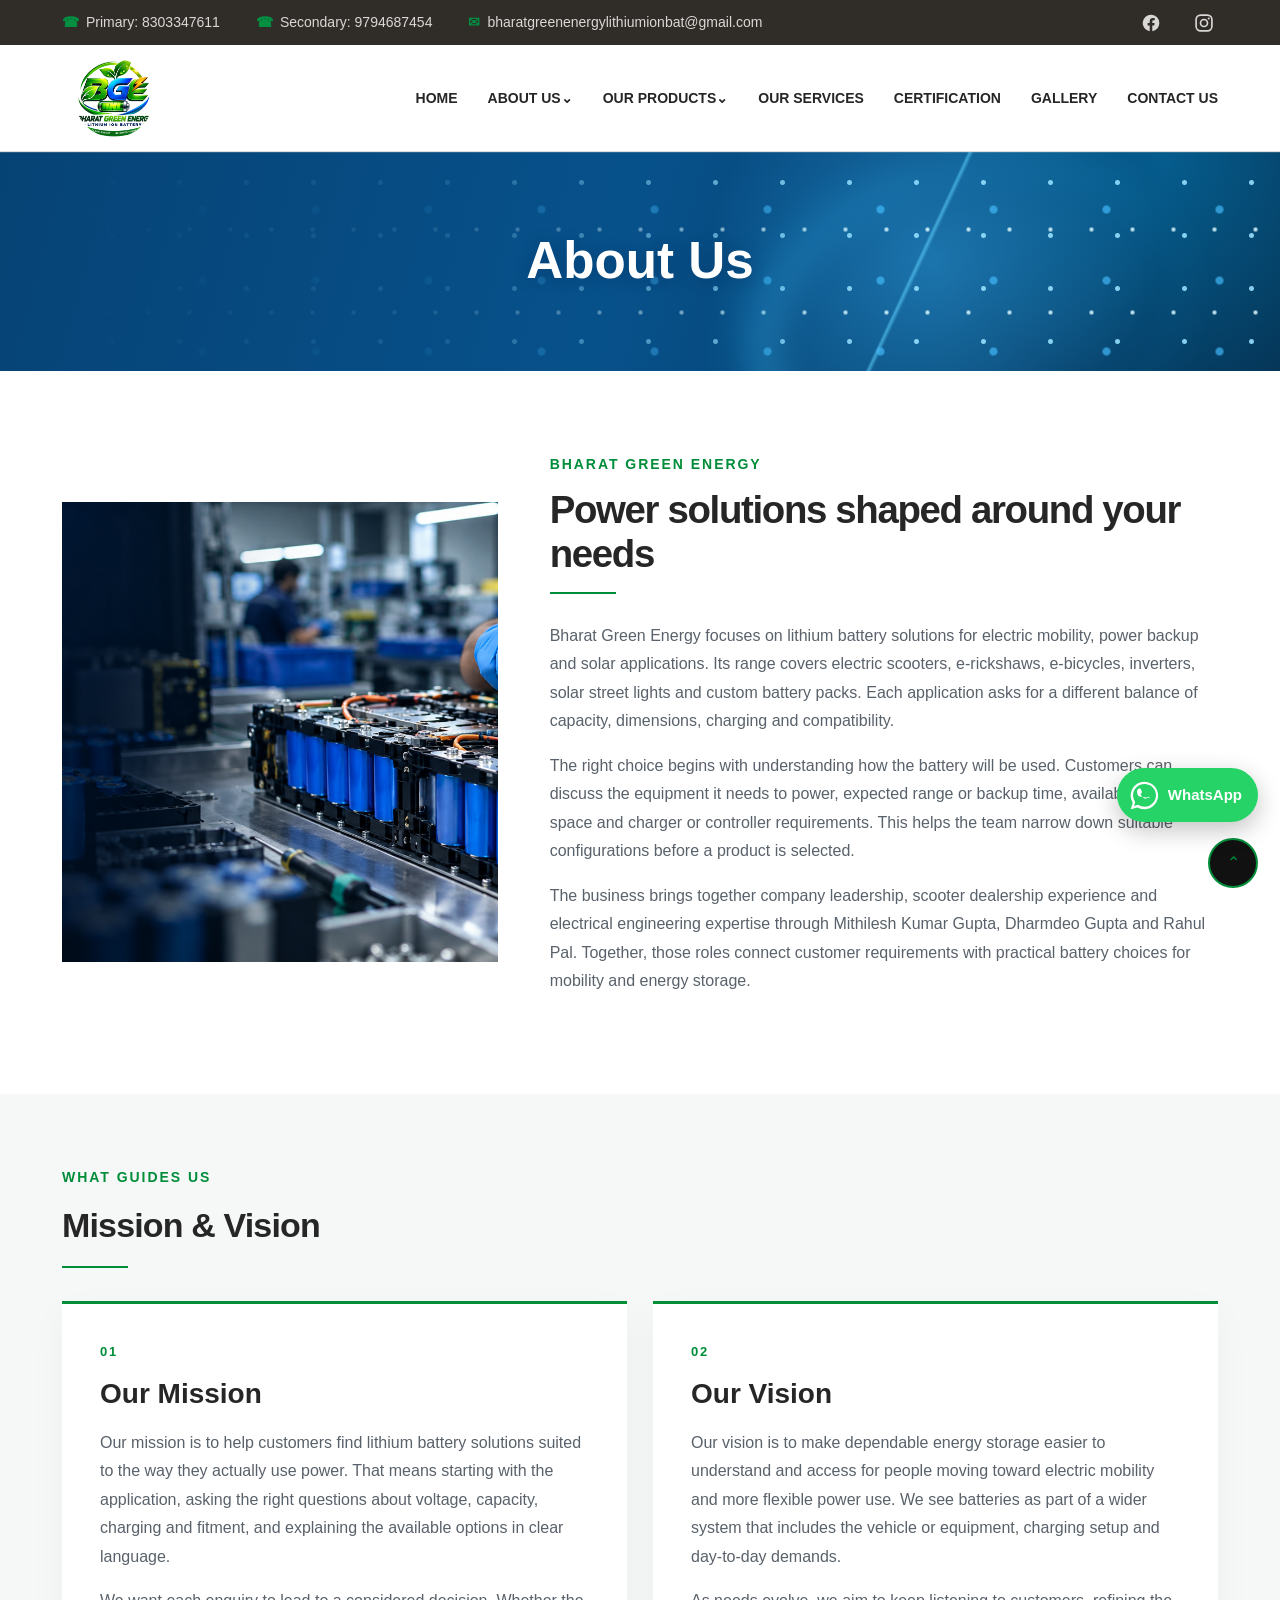
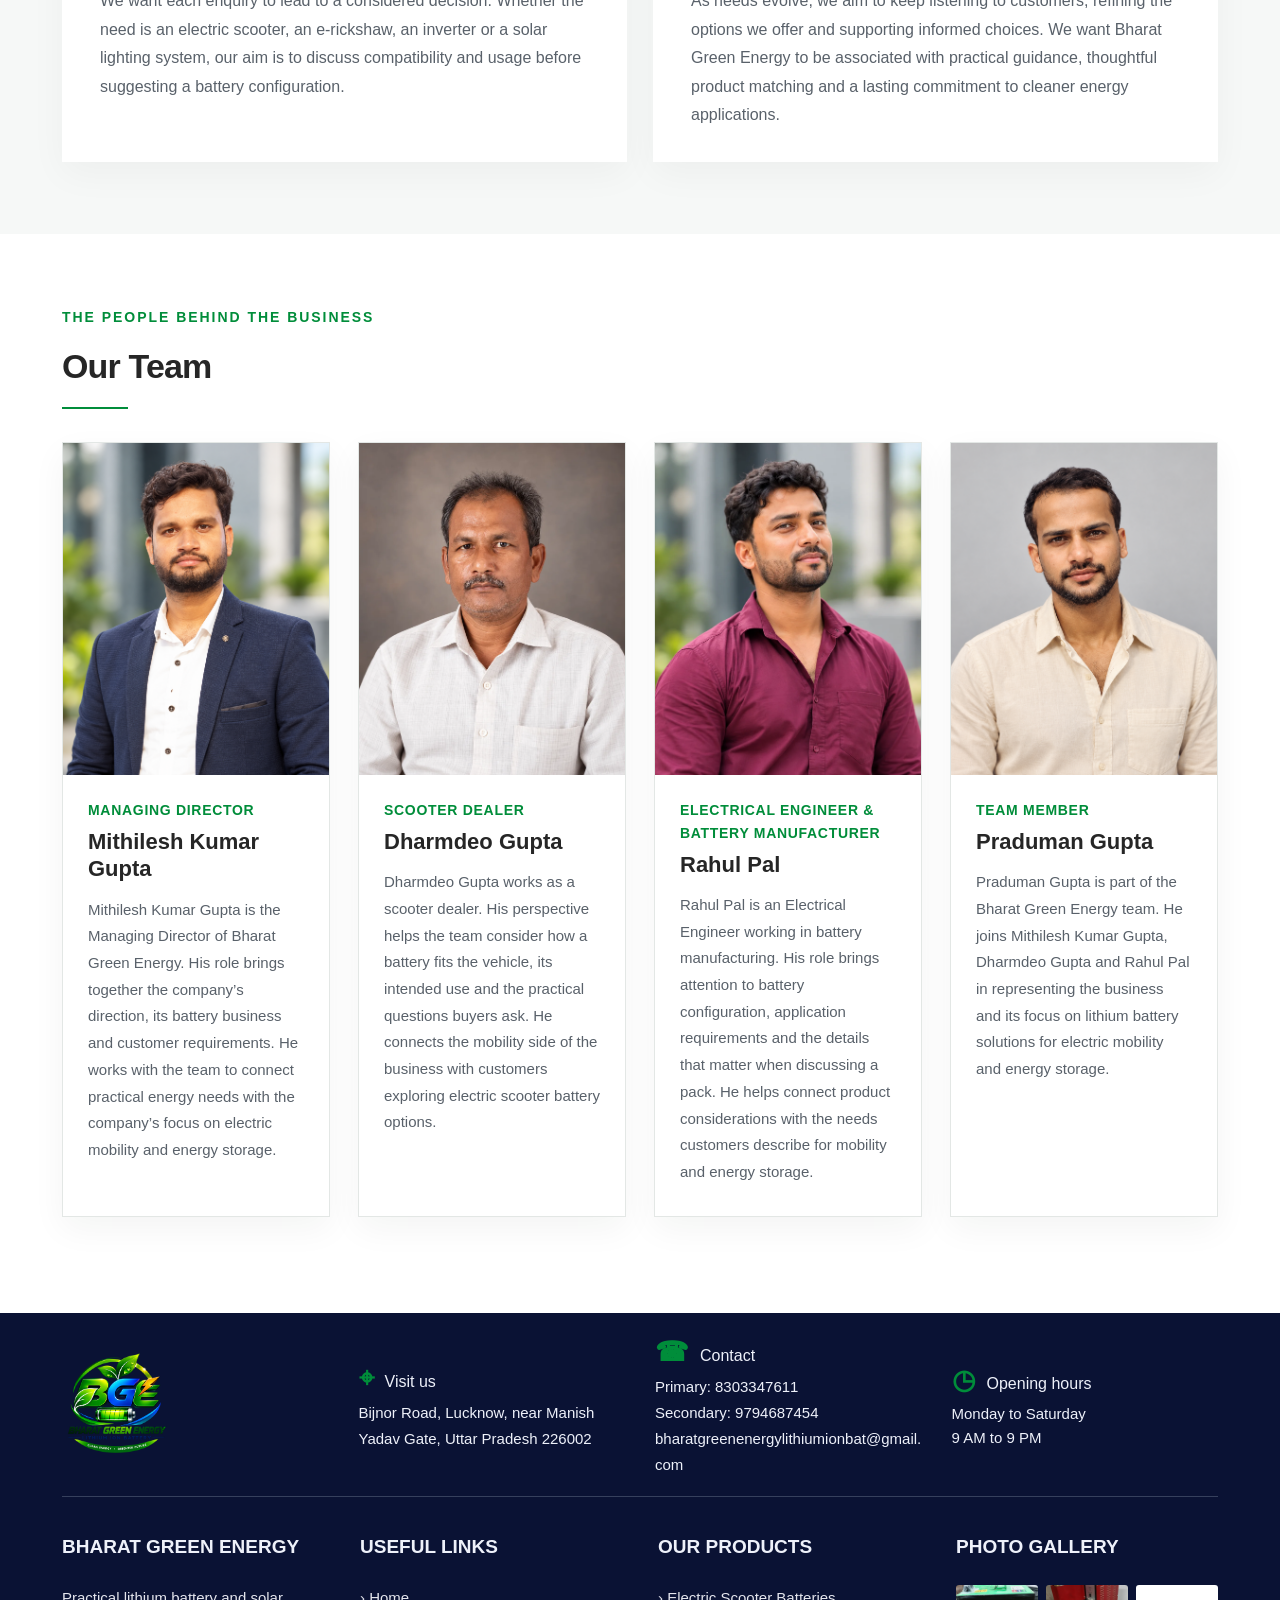
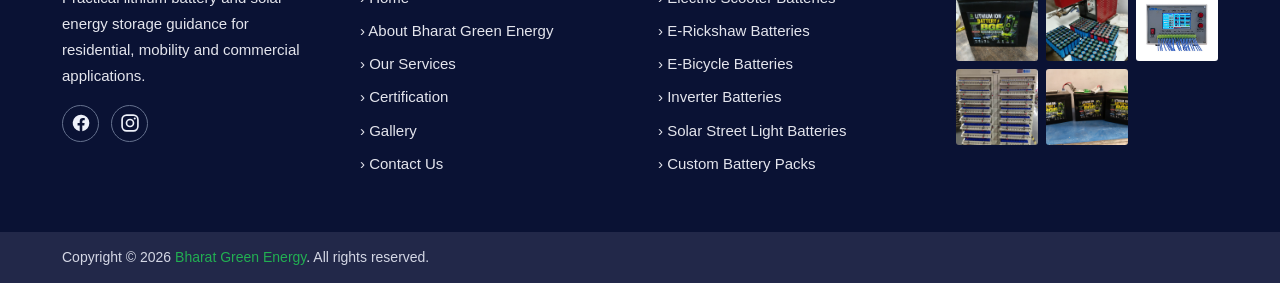
==== about.html @ b78f9e25 "Initial website upload" ====
<!doctype html><html lang="en"><head><meta charset="utf-8"><meta name="viewport" content="width=device-width,initial-scale=1"><meta name="description" content="Bharat Green Energy lithium battery applications and solar energy storage enquiries."><title>About Us | Bharat Green Energy</title><link rel="stylesheet" href="style.css"><link rel="icon" href="favicon.ico" sizes="any"><link rel="icon" type="image/png" sizes="64x64" href="assets/favicon.png"><link rel="apple-touch-icon" href="assets/favicon.png"></head><body><header id="top"><div class="topbar"><div class="wrap"><div class="contact-mini"><a href="tel:+918303347611"><b>☎</b>Primary: 8303347611</a><a href="tel:+919794687454"><b>☎</b>Secondary: 9794687454</a><a href="mailto:bharatgreenenergylithiumionbat@gmail.com"><b>✉</b>bharatgreenenergylithiumionbat@gmail.com</a></div><div class="social"><a href="https://www.facebook.com/share/18KfhfePfn/" target="_blank" rel="noopener noreferrer" aria-label="Bharat Green Energy on Facebook"><svg viewBox="0 0 24 24" aria-hidden="true"><path fill="currentColor" d="M22 12a10 10 0 1 0-11.56 9.88v-6.99H7.9V12h2.54V9.8c0-2.5 1.5-3.89 3.77-3.89 1.1 0 2.25.2 2.25.2v2.47h-1.27c-1.25 0-1.64.77-1.64 1.57V12h2.79l-.45 2.89h-2.34v6.99A10 10 0 0 0 22 12Z"/></svg></a><a href="https://www.instagram.com/bharatgreenenergybatterys?stkn=cHMzb2tzNDg3MjN2" target="_blank" rel="noopener noreferrer" aria-label="Bharat Green Energy on Instagram"><svg viewBox="0 0 24 24" aria-hidden="true"><rect x="2.5" y="2.5" width="19" height="19" rx="5.5" fill="none" stroke="currentColor" stroke-width="2"/><circle cx="12" cy="12" r="4.2" fill="none" stroke="currentColor" stroke-width="2"/><circle cx="17.7" cy="6.5" r="1.25" fill="currentColor"/></svg></a></div></div></div><div class="masthead"><div class="wrap"><a class="brand" href="index.html" aria-label="Bharat Green Energy home"><img class="brand-logo" src="assets/bharat-green-energy-logo-transparent.png" alt="Bharat Green Energy logo"></a><button class="menu-toggle" type="button" aria-label="Open menu" aria-controls="mobile-drawer" aria-expanded="false"><span aria-hidden="true">☰</span></button><nav class="nav" aria-label="Main navigation"><a href="index.html">HOME</a><div class="dropdown"><a href="about.html">ABOUT US⌄</a><div class="dropdown-menu"><a href="about.html">About Bharat Green Energy</a><a href="about.html#mission">Mission & Vision</a><a href="about.html#team">Our Team</a></div></div><div class="dropdown"><a href="index.html#products">OUR PRODUCTS⌄</a><div class="dropdown-menu"><a href="product.html?item=electric-scooter">Electric Scooter Batteries</a><a href="product.html?item=e-rickshaw">E-Rickshaw Batteries</a><a href="product.html?item=e-bicycle">E-Bicycle Batteries</a><a href="product.html?item=inverter">Inverter Batteries</a><a href="product.html?item=solar-street-light">Solar Street Light Batteries</a><a href="product.html?item=custom">Custom Battery Packs</a></div></div><a href="services.html">OUR SERVICES</a><a href="certification.html">CERTIFICATION</a><a href="gallery.html">GALLERY</a><a href="contact.html">CONTACT US</a></nav></div></div><div class="menu-backdrop" aria-hidden="true"></div><aside class="mobile-drawer" id="mobile-drawer" aria-label="Mobile navigation" aria-hidden="true"><div class="drawer-head"><a href="index.html" aria-label="Bharat Green Energy home"><img src="assets/bharat-green-energy-logo-transparent.png" alt="Bharat Green Energy logo"></a><button class="drawer-close" type="button" aria-label="Close menu">×</button></div><nav class="drawer-nav" aria-label="Mobile menu"><a href="index.html">Home</a><div class="drawer-group"><button type="button" class="drawer-expand" aria-expanded="false" aria-controls="drawer-about">About Us<span aria-hidden="true">›</span></button><div class="drawer-submenu" id="drawer-about" hidden><a href="about.html">About Bharat Green Energy</a><a href="about.html#mission">Mission &amp; Vision</a><a href="about.html#team">Our Team</a></div></div><div class="drawer-group"><button type="button" class="drawer-expand" aria-expanded="false" aria-controls="drawer-products">Our Products<span aria-hidden="true">›</span></button><div class="drawer-submenu" id="drawer-products" hidden><a href="index.html#products">View All Products</a><a href="product.html?item=electric-scooter">Electric Scooter Batteries</a><a href="product.html?item=e-rickshaw">E-Rickshaw Batteries</a><a href="product.html?item=e-bicycle">E-Bicycle Batteries</a><a href="product.html?item=inverter">Inverter Batteries</a><a href="product.html?item=solar-street-light">Solar Street Light Batteries</a><a href="product.html?item=custom">Custom Battery Packs</a></div></div><a href="services.html">Our Services</a><a href="certification.html">Certification</a><a href="gallery.html">Gallery</a><a href="contact.html">Contact Us</a></nav></aside></header><section class="page-banner"><div class="wrap"><h1>About Us</h1><p>Home › About Us</p></div></section>
<section class="section about-overview"><div class="wrap about-layout"><div class="about-photo"><img src="assets/battery-workshop.png" alt="Illustrative lithium battery assembly workspace"></div><div class="about-copy"><p class="eyebrow">Bharat Green Energy</p><h2 class="rule">Power solutions shaped around your needs</h2><p>Bharat Green Energy focuses on lithium battery solutions for electric mobility, power backup and solar applications. Its range covers electric scooters, e-rickshaws, e-bicycles, inverters, solar street lights and custom battery packs. Each application asks for a different balance of capacity, dimensions, charging and compatibility.</p><p>The right choice begins with understanding how the battery will be used. Customers can discuss the equipment it needs to power, expected range or backup time, available installation space and charger or controller requirements. This helps the team narrow down suitable configurations before a product is selected.</p><p>The business brings together company leadership, scooter dealership experience and electrical engineering expertise through Mithilesh Kumar Gupta, Dharmdeo Gupta and Rahul Pal. Together, those roles connect customer requirements with practical battery choices for mobility and energy storage.</p></div></div></section>
<section class="section mission-section" id="mission"><div class="wrap"><div class="section-heading"><p class="eyebrow">What guides us</p><h2 class="section-title rule">Mission &amp; Vision</h2></div><div class="mission-grid"><article><span class="section-number">01</span><h3>Our Mission</h3><p>Our mission is to help customers find lithium battery solutions suited to the way they actually use power. That means starting with the application, asking the right questions about voltage, capacity, charging and fitment, and explaining the available options in clear language.</p><p>We want each enquiry to lead to a considered decision. Whether the need is an electric scooter, an e-rickshaw, an inverter or a solar lighting system, our aim is to discuss compatibility and usage before suggesting a battery configuration.</p></article><article><span class="section-number">02</span><h3>Our Vision</h3><p>Our vision is to make dependable energy storage easier to understand and access for people moving toward electric mobility and more flexible power use. We see batteries as part of a wider system that includes the vehicle or equipment, charging setup and day-to-day demands.</p><p>As needs evolve, we aim to keep listening to customers, refining the options we offer and supporting informed choices. We want Bharat Green Energy to be associated with practical guidance, thoughtful product matching and a lasting commitment to cleaner energy applications.</p></article></div></div></section>
<section class="section team-section" id="team"><div class="wrap"><div class="section-heading"><p class="eyebrow">The people behind the business</p><h2 class="section-title rule">Our Team</h2></div><div class="team-grid"><article class="team-card"><div class="team-portrait"><img src="assets/mithilesh-portrait-v2.png" alt="Mithilesh Kumar Gupta, Managing Director" loading="lazy" style="object-position:center 25%"></div><div class="team-card-body"><p class="team-role">Managing Director</p><h3>Mithilesh Kumar Gupta</h3><p>Mithilesh Kumar Gupta is the Managing Director of Bharat Green Energy. His role brings together the company’s direction, its battery business and customer requirements. He works with the team to connect practical energy needs with the company’s focus on electric mobility and energy storage.</p></div></article><article class="team-card"><div class="team-portrait"><img src="assets/dharmdeo-gupta-portrait.webp" alt="Dharmdeo Gupta" loading="lazy"></div><div class="team-card-body"><p class="team-role">Scooter Dealer</p><h3>Dharmdeo Gupta</h3><p>Dharmdeo Gupta works as a scooter dealer. His perspective helps the team consider how a battery fits the vehicle, its intended use and the practical questions buyers ask. He connects the mobility side of the business with customers exploring electric scooter battery options.</p></div></article><article class="team-card"><div class="team-portrait"><img src="assets/rahul-pal-portrait.webp" alt="Rahul Pal" loading="lazy"></div><div class="team-card-body"><p class="team-role">Electrical Engineer &amp; Battery Manufacturer</p><h3>Rahul Pal</h3><p>Rahul Pal is an Electrical Engineer working in battery manufacturing. His role brings attention to battery configuration, application requirements and the details that matter when discussing a pack. He helps connect product considerations with the needs customers describe for mobility and energy storage.</p></div></article><article class="team-card"><div class="team-portrait"><img src="assets/praduman-portrait-v2.png" alt="Praduman Gupta" loading="lazy"></div><div class="team-card-body"><p class="team-role">Team Member</p><h3>Praduman Gupta</h3><p>Praduman Gupta is part of the Bharat Green Energy team. He joins Mithilesh Kumar Gupta, Dharmdeo Gupta and Rahul Pal in representing the business and its focus on lithium battery solutions for electric mobility and energy storage.</p></div></article></div></div></section><footer class="footer"><div class="wrap footer-info"><div><a class="brand" href="index.html"><img class="brand-logo" src="assets/bharat-green-energy-logo-transparent.png" alt="Bharat Green Energy logo"></a></div><div><b>⌖</b>Visit us <span><a href="https://maps.app.goo.gl/enoF5jW4psgScYXw9?g_st=aw" target="_blank" rel="noopener noreferrer" aria-label="Open our address in Google Maps">Bijnor Road, Lucknow, near Manish Yadav Gate, Uttar Pradesh 226002</a></span></div><div><b>☎</b>Contact <span><a href="tel:+918303347611">Primary: 8303347611</a><br><a href="tel:+919794687454">Secondary: 9794687454</a><br><a href="mailto:bharatgreenenergylithiumionbat@gmail.com">bharatgreenenergylithiumionbat@gmail.com</a></span></div><div><b>◷</b>Opening hours <span>Monday to Saturday<br>9 AM to 9 PM</span></div></div><div class="wrap footer-main"><div><h3>BHARAT GREEN ENERGY</h3><p>Practical lithium battery and solar energy storage guidance for residential, mobility and commercial applications.</p><div class="footer-social"><a href="https://www.facebook.com/share/18KfhfePfn/" target="_blank" rel="noopener noreferrer" aria-label="Bharat Green Energy on Facebook"><svg viewBox="0 0 24 24" aria-hidden="true"><path fill="currentColor" d="M22 12a10 10 0 1 0-11.56 9.88v-6.99H7.9V12h2.54V9.8c0-2.5 1.5-3.89 3.77-3.89 1.1 0 2.25.2 2.25.2v2.47h-1.27c-1.25 0-1.64.77-1.64 1.57V12h2.79l-.45 2.89h-2.34v6.99A10 10 0 0 0 22 12Z"/></svg></a><a href="https://www.instagram.com/bharatgreenenergybatterys?stkn=cHMzb2tzNDg3MjN2" target="_blank" rel="noopener noreferrer" aria-label="Bharat Green Energy on Instagram"><svg viewBox="0 0 24 24" aria-hidden="true"><rect x="2.5" y="2.5" width="19" height="19" rx="5.5" fill="none" stroke="currentColor" stroke-width="2"/><circle cx="12" cy="12" r="4.2" fill="none" stroke="currentColor" stroke-width="2"/><circle cx="17.7" cy="6.5" r="1.25" fill="currentColor"/></svg></a></div></div><div><h3>USEFUL LINKS</h3><ul><li><a href="index.html">› Home</a></li><li><a href="about.html">› About Bharat Green Energy</a></li><li><a href="services.html">› Our Services</a></li><li><a href="certification.html">› Certification</a></li><li><a href="gallery.html">› Gallery</a></li><li><a href="contact.html">› Contact Us</a></li></ul></div><div><h3>OUR PRODUCTS</h3><ul><li><a href="product.html?item=electric-scooter">› Electric Scooter Batteries</a></li><li><a href="product.html?item=e-rickshaw">› E-Rickshaw Batteries</a></li><li><a href="product.html?item=e-bicycle">› E-Bicycle Batteries</a></li><li><a href="product.html?item=inverter">› Inverter Batteries</a></li><li><a href="product.html?item=solar-street-light">› Solar Street Light Batteries</a></li><li><a href="product.html?item=custom">› Custom Battery Packs</a></li></ul></div><div><h3>PHOTO GALLERY</h3><div class="thumb-grid"><a href="gallery.html" aria-label="View Bharat Green Energy battery pack in the gallery"><img src="assets/bge-branded-battery-pack.jpg" alt="Bharat Green Energy battery pack" loading="lazy"></a><a href="gallery.html" aria-label="View Battery cell assembly in the gallery"><img src="assets/battery-cell-assembly.jpg" alt="Battery cell assembly" loading="lazy"></a><a href="gallery.html" aria-label="View Automatic cell equalizer in the gallery"><img src="assets/automatic-cell-equalizer.jpg" alt="Automatic cell equalizer" loading="lazy"></a><a href="gallery.html" aria-label="View Battery cell testing cabinet in the gallery"><img src="assets/cell-testing-cabinet.jpg" alt="Battery cell testing cabinet" loading="lazy"></a><a href="gallery.html" aria-label="View Bharat Green Energy battery range in the gallery"><img src="assets/bge-battery-range.jpg" alt="Bharat Green Energy battery range" loading="lazy"></a></div></div></div><div class="copyright"><div class="wrap">Copyright © 2026 <span style="color:#22af52">Bharat Green Energy</span>. All rights reserved.</div></div></footer><a class="whatsapp-float" href="https://wa.me/918303347611?text=Hello%20Bharat%20Green%20Energy%2C%20I%20would%20like%20help%20with%20a%20lithium%20battery%20solution." aria-label="Chat with Bharat Green Energy on WhatsApp" target="_blank" rel="noopener noreferrer"><svg viewBox="0 0 32 32" aria-hidden="true"><path fill="currentColor" d="M16 .8A15.2 15.2 0 0 0 3 23.9L.8 31.2l7.5-2A15.2 15.2 0 1 0 16 .8Zm0 27.6c-2.3 0-4.5-.6-6.5-1.8l-.5-.3-4.5 1.2 1.2-4.4-.3-.5A12.6 12.6 0 1 1 16 28.4Zm6.9-9.5c-.4-.2-2.3-1.1-2.7-1.3-.4-.1-.7-.2-1 .2-.3.4-1.1 1.3-1.4 1.6-.3.3-.5.3-.9.1-.4-.2-1.6-.6-3-1.9-1.1-1-1.9-2.2-2.1-2.6-.2-.4 0-.6.2-.8l.7-.9.4-.7c.1-.3 0-.5 0-.7l-1.2-2.9c-.3-.7-.6-.6-.9-.6h-.8c-.3 0-.7.1-1.1.5s-1.4 1.4-1.4 3.3 1.5 3.8 1.7 4.6 4.7 5.4c1.3.4 2.3.6 3.1.5 1.3-.1 2.3-1 2.6-1.9.3-.9.3-1.7.2-1.9-.1-.2-.3-.3-.7-.5Z"/></svg><span>WhatsApp</span></a><button class="backtop" aria-label="Back to top" onclick="window.scrollTo({top:0,behavior:'smooth'})">⌃</button><script src="script.js"></script></body></html>
---- style.css ----
:root{--green:#008d3a;--navy:#10183e;--ink:#262626;--muted:#646464;--max:1156px}*{box-sizing:border-box}html{scroll-behavior:smooth}body{margin:0;color:var(--ink);font:16px/1.63 Arial,Helvetica,sans-serif;background:#fff}a{color:inherit;text-decoration:none}button,input,textarea,select{font:inherit}.wrap{width:min(var(--max),calc(100% - 42px));margin:auto}.topbar{height:42px;background:#302d29;color:#d9d8d6;font-size:14px}.topbar .wrap{height:100%;display:flex;align-items:center;justify-content:space-between}.topbar .contact-mini{display:flex;gap:36px}.topbar b{color:#038e42;margin-right:7px}.social{display:flex;gap:24px;font-size:13px;font-weight:bold}.masthead{position:sticky;top:0;z-index:30;background:#fff;box-shadow:0 1px 1px #ddd}.masthead .wrap{height:80px;display:flex;align-items:center;justify-content:space-between;gap:25px}.brand{width:145px;display:flex;align-items:center;gap:5px;line-height:1}.brand-symbol{font-weight:900;font-size:48px;letter-spacing:-.17em;color:#078e3c;transform:skew(-12deg)}.brand-text{font-size:11px;font-weight:900;letter-spacing:-.035em;text-transform:uppercase;color:#17382b}.brand-text small{display:block;letter-spacing:.11em;color:#078e3c;font-size:7px;margin-top:5px}.nav{display:flex;align-items:center;gap:30px;font-weight:800;font-size:14px;white-space:nowrap}.nav>a,.dropdown>a{transition:color .2s}.nav>a:hover,.dropdown:hover>a,.nav .active{color:var(--green)}.dropdown{position:relative;height:80px;display:flex;align-items:center}.dropdown-menu{display:none;position:absolute;top:80px;left:0;min-width:235px;padding:8px 0;background:#fff;box-shadow:0 14px 35px #0002;border-top:3px solid var(--green)}.dropdown:hover .dropdown-menu,.dropdown:focus-within .dropdown-menu{display:block}.dropdown-menu a{display:block;padding:8px 16px;font-size:13px;font-weight:600}.dropdown-menu a:hover{background:#f1f7f2;color:var(--green)}.menu-toggle{display:none;background:none;border:0;font-size:26px;cursor:pointer}.hero{height:500px;position:relative;background:#091b33;color:#fff;overflow:hidden}.hero:before{content:"";position:absolute;inset:0;background:linear-gradient(90deg,rgba(9,13,37,.38),transparent 75%)}.hero .wrap{position:relative;height:100%;display:flex;align-items:center}.hero-copy{max-width:650px;padding:20px 0}.hero-kicker{font-size:28px;font-weight:700;letter-spacing:.005em}.hero h1{font-size:clamp(56px,7vw,100px);line-height:.98;letter-spacing:-.05em;margin:18px 0;color:#70c6f3;text-transform:uppercase;font-weight:900}.hero p{font-size:23px;line-height:1.4;max-width:460px;margin:12px 0 25px}.hero-cta,.link-btn{display:inline-block;background:var(--green);color:#fff;padding:10px 20px;font-size:13px;font-weight:700}.hero-cta:hover,.link-btn:hover{background:#006d30}.slide-dots{position:absolute;bottom:18px;left:50%;transform:translateX(-50%);display:flex;gap:9px}.slide-dots button{width:10px;height:10px;border:1px solid white;border-radius:50%;background:transparent;cursor:pointer;padding:0}.slide-dots button.active{background:#fff}.trust-grid{display:grid;grid-template-columns:repeat(3,1fr);gap:30px;padding:70px 0 65px}.trust-card{text-align:center}.trust-image{height:222px;display:grid;place-items:center;overflow:hidden;position:relative;background:#08163b;color:#59c8eb}.trust-image::before{content:"";position:absolute;inset:0;background:radial-gradient(circle at 50% 50%,#2774a0,#060c29 72%)}.trust-image svg{position:relative;width:94px;height:94px;stroke:#83dcf0;fill:none;stroke-width:1.4}.trust-card:nth-child(2) .trust-image{background:#191a2c}.trust-card:nth-child(2) .trust-image::before{background:radial-gradient(circle,#604d1b,#111522 74%)}.trust-card:nth-child(2) .trust-image svg{stroke:#e8c363}.trust-card:nth-child(3) .trust-image::before{background:radial-gradient(circle,#255d87,#071c3d 73%)}.trust-card h2{font-size:20px;margin:20px 0 8px;line-height:1.3}.trust-card p{font-size:15px;color:#666;margin:0 auto;max-width:335px}.section{padding:72px 0}.intro{display:grid;grid-template-columns:1fr 1fr;align-items:center;gap:30px}.intro-photo{min-height:375px;background:linear-gradient(#081a35aa,#07182aaa),url('assets/battery-workshop.png') 70% center/cover;display:grid;place-items:center;color:#b7e4ff}.intro-photo svg{width:145px;height:145px;stroke:#6bc8ec;stroke-width:1;fill:none}.intro h2,.section-title{font-size:34px;line-height:1.5;margin:0 0 30px;font-weight:800;letter-spacing:-.025em}.rule:after{content:"";display:block;width:66px;height:2px;background:var(--green);margin-top:15px}.intro p{color:#666;margin:0 0 18px;font-size:15px;line-height:1.75}.text-link{font-size:14px;font-weight:700}.text-link:hover{color:var(--green)}.product-section{border-top:1px solid #eee}.product-grid{display:grid;grid-template-columns:repeat(3,1fr);gap:28px 30px}.product-card{text-align:center}.product-art{height:230px;border:2px solid #bbb;background:#f8f9fa;display:grid;place-items:center;overflow:hidden;position:relative}.product-art:before{content:"";position:absolute;inset:0;background:radial-gradient(circle at 50% 40%,#fff 24%,#e8e9eb)}.pack{position:relative;width:145px;height:138px;background:linear-gradient(120deg,#262f2b,#070b09 60%,#3d4940);border-radius:10px 10px 5px 5px;box-shadow:18px 19px 21px #0004;transform:rotate(-4deg)}.pack:before{content:"";position:absolute;top:-15px;left:17px;width:25px;height:14px;background:#bf3a32;border-radius:4px}.pack:after{content:"";position:absolute;top:-15px;right:17px;width:25px;height:14px;background:#222;border-radius:4px}.pack-label{position:absolute;top:43px;left:15px;right:15px;background:#121d15;border:1px solid #128c3d;padding:5px;text-align:left;color:#fff;font-size:15px;font-weight:bold}.pack-label small{display:block;color:#5adc85;font-size:8px;letter-spacing:.1em}.product-card:nth-child(2) .pack{width:180px;height:123px}.product-card:nth-child(3) .pack{width:95px;height:170px;border-radius:25px 25px 8px 8px}.product-card:nth-child(4) .pack{width:155px;height:125px}.product-card:nth-child(5) .pack{width:135px;height:110px}.product-card:nth-child(6) .pack{width:170px;height:135px}.product-card h3{font-size:19px;margin:6px 0 0;line-height:1.4}.product-card:hover h3{color:var(--green)}.product-card:hover .pack{transform:rotate(0) scale(1.04)}.advantage{background:#030303;color:#fff;text-align:center;padding:48px 0 70px}.advantage h2{font-size:48px;line-height:1.25;margin:0 0 38px}.advantage h2 span{color:var(--green)}.adv-grid{display:grid;grid-template-columns:repeat(4,1fr);gap:32px 30px}.adv-icon{font-size:55px;line-height:1;color:#008d3a;margin-bottom:24px}.adv-label{background:#008d3a;color:white;line-height:31px;font-size:14px;font-weight:bold}.why{display:grid;grid-template-columns:1fr 1fr;gap:30px;align-items:center}.why-visual{height:330px;display:grid;place-items:center;background:#0d2542;color:#75c6e1;font-size:125px;font-weight:bold}.why p{color:#666;margin-top:0}.checks{list-style:none;padding:0;margin:0}.checks li{color:#666;line-height:1.75}.checks li:before{content:'⊙';color:var(--green);font-weight:900;margin-right:7px}.footer{background:#0a1234;color:#eef1fa}.footer-info{display:grid;grid-template-columns:repeat(4,1fr);gap:30px;padding:17px 0;border-bottom:1px solid #36405d;align-items:center}.footer-info b{color:var(--green);font-size:27px;margin-right:11px}.footer-info span{display:block;font-size:15px}.footer-main{display:grid;grid-template-columns:repeat(4,1fr);gap:36px;padding:35px 0 48px}.footer h3{font-size:19px;margin:0 0 22px}.footer p,.footer a,.footer li{font-size:15px;line-height:1.75;color:#e4e5ed}.footer ul{padding:0;list-style:none;margin:0}.footer li{margin-bottom:7px}.footer a:hover{color:#16b458}.thumb-grid{display:grid;grid-template-columns:repeat(3,1fr);gap:8px}.thumb{height:62px;background:linear-gradient(135deg,#103b6b,#255779 50%,#0d1d38);display:grid;place-items:center;color:#62b6d8;font-size:25px}.copyright{background:#222849;color:#d4d7e5;padding:14px 0;font-size:14px}.whatsapp{position:fixed;right:21px;bottom:65px;background:#26c963;color:white;width:58px;height:58px;display:grid;place-items:center;border-radius:50%;z-index:20;box-shadow:0 3px 12px #0003;font-size:31px}.whatsapp[aria-disabled=true]{cursor:default;opacity:.85}.backtop{position:fixed;right:22px;bottom:12px;border:2px solid var(--green);background:#111;color:var(--green);border-radius:50%;width:50px;height:50px;z-index:20;cursor:pointer}.page-banner{background:#10183e;color:white;padding:68px 0}.page-banner h1{margin:0;font-size:42px}.page-banner p{margin:4px 0}.detail-grid{display:grid;grid-template-columns:1fr 1fr;gap:45px;align-items:center}.detail-grid .product-art{height:370px}.form{display:grid;gap:15px;max-width:650px}.form input,.form select,.form textarea{padding:11px;border:1px solid #ccc;width:100%}.form button{border:0;cursor:pointer;width:max-content}.form-note{font-size:13px;color:#666}.gallery-grid{display:grid;grid-template-columns:repeat(3,1fr);gap:22px}.gallery-grid .product-art{height:230px}.service-grid{display:grid;grid-template-columns:repeat(3,1fr);gap:24px}.service-grid article{border:1px solid #ddd;padding:24px}.service-grid b{color:var(--green);font-size:32px}.service-grid h2{font-size:21px}.mobile-nav{display:none}@media(max-width:1050px){.nav{gap:15px;font-size:12px}.brand{width:110px}.wrap{width:min(var(--max),calc(100% - 32px))}}@media(max-width:760px){.topbar{height:auto;padding:7px 0}.topbar .contact-mini{gap:8px;display:block}.topbar .social{display:none}.masthead .wrap{height:72px}.menu-toggle{display:block}.nav{display:none;position:absolute;top:72px;left:0;right:0;background:#fff;padding:15px 22px;flex-direction:column;align-items:stretch;gap:0;box-shadow:0 10px 20px #0002}.nav.open{display:flex}.nav>a,.dropdown>a{display:block;padding:9px 0}.dropdown{height:auto;display:block}.dropdown-menu{position:static;display:block;box-shadow:none;border:0;padding:0 0 0 15px}.dropdown-menu a{padding:5px}.hero{height:470px}.hero-kicker{font-size:20px}.hero p{font-size:18px}.trust-grid,.product-grid,.adv-grid,.footer-main,.footer-info,.gallery-grid,.service-grid{grid-template-columns:repeat(2,1fr)}.intro,.why,.detail-grid{grid-template-columns:1fr}.advantage h2{font-size:34px}.footer-main{gap:30px}.section{padding:50px 0}}@media(max-width:520px){.hero{height:490px;background-position:57%}.hero:before{background:linear-gradient(90deg,#091325bb,#09132544)}.hero h1{font-size:52px}.trust-grid,.product-grid,.adv-grid,.footer-main,.footer-info,.gallery-grid,.service-grid{grid-template-columns:1fr}.product-art{height:250px}.adv-grid{gap:25px}.footer-info{gap:10px}.footer-main{gap:25px}.section-title,.intro h2{font-size:27px}.why-visual{height:240px}.intro-photo{min-height:270px}}
/* Six product photographs share one generated catalog sheet. */
.product-card .product-art,.gallery-grid .product-art{background-image:url('assets/battery-catalog.png');background-size:300% 200%;background-repeat:no-repeat}.product-card .product-art:before,.gallery-grid .product-art:before{display:none}.product-card .pack,.gallery-grid .pack{display:none}.product-card:nth-child(1) .product-art{background-position:0% 0%}.product-card:nth-child(2) .product-art{background-position:50% 0%}.product-card:nth-child(3) .product-art{background-position:100% 0%}.product-card:nth-child(4) .product-art{background-position:0% 100%}.product-card:nth-child(5) .product-art{background-position:50% 100%}.product-card:nth-child(6) .product-art{background-position:100% 100%}.detail-grid .product-art{background-image:url('assets/battery-catalog.png');background-size:300% 200%;background-repeat:no-repeat;background-position:0 0}.detail-grid .product-art:before,.detail-grid .pack{display:none}.detail-grid .product-art[data-item='e-rickshaw']{background-position:50% 0}.detail-grid .product-art[data-item='e-bicycle']{background-position:100% 0}.detail-grid .product-art[data-item='inverter']{background-position:0 100%}.detail-grid .product-art[data-item='solar-street-light']{background-position:50% 100%}.detail-grid .product-art[data-item='custom']{background-position:100% 100%}
.product-media .view-toggle{margin-top:12px;border:1px solid var(--green);background:white;color:var(--green);padding:10px 18px;font-size:12px;font-weight:bold;cursor:pointer}.three-stage{margin-top:12px;height:370px;background:radial-gradient(circle,#b8d5c4,#11261c);perspective:900px;overflow:hidden;position:relative;place-items:center}.three-stage:not([hidden]){display:grid}.three-float{animation:threeFloat 4s ease-in-out infinite}.three-pack{width:180px;height:230px;position:relative;transform-style:preserve-3d;touch-action:none;cursor:grab}.three-front,.three-back,.three-left,.three-right,.three-top,.three-bottom{position:absolute;background:linear-gradient(125deg,#38433b,#101713 65%,#2c372e);border:1px solid #506055;backface-visibility:hidden}.three-front,.three-back{inset:0;border-radius:9px;display:flex;justify-content:center;flex-direction:column;align-items:center;color:white;font-size:23px;font-weight:bold}.three-front{transform:translateZ(30px)}.three-back{transform:rotateY(180deg) translateZ(30px)}.three-front small,.three-back small{font-size:8px;color:#7cd39b;letter-spacing:.1em;margin-top:12px}.three-left,.three-right{top:0;left:60px;width:60px;height:230px}.three-left{transform:rotateY(-90deg) translateZ(90px)}.three-right{transform:rotateY(90deg) translateZ(90px)}.three-top,.three-bottom{top:85px;left:0;width:180px;height:60px}.three-top{transform:rotateX(90deg) translateZ(115px)}.three-bottom{transform:rotateX(-90deg) translateZ(115px)}@keyframes threeFloat{50%{translate:0 -13px}}@media(prefers-reduced-motion:reduce){.three-float{animation:none}}

/* Brand and four-image homepage carousel */
.masthead .wrap{height:106px}.brand{width:104px;flex:none;display:block;line-height:0}.brand-logo{display:block;width:100%;height:94px;object-fit:contain}.footer .brand{width:108px;background:#fff;border-radius:3px;padding:3px}.footer .brand-logo{height:102px}.dropdown{height:106px}.dropdown-menu{top:106px}.hero-images,.hero-image{position:absolute;inset:0}.hero-image{background-position:center;background-size:cover;opacity:0;transition:opacity 1s ease-in-out}.hero-image.active{opacity:1}.hero:before{z-index:1;background:linear-gradient(90deg,rgba(3,13,25,.72),rgba(3,13,25,.3) 62%,rgba(3,13,25,.08))}.hero .wrap,.slide-dots{z-index:2}.hero h1{font-size:clamp(48px,6vw,78px);line-height:1.04;color:#fff;max-width:760px}.slide-dots button{width:12px;height:12px}.slide-dots button:focus-visible{outline:3px solid #fff;outline-offset:4px}@media(max-width:900px){.masthead .wrap{height:84px}.brand{width:78px}.brand-logo{height:76px}.dropdown{height:auto}.dropdown-menu{top:100%}}@media(max-width:600px){.hero{height:520px}.hero h1{font-size:clamp(43px,12vw,62px)}.hero-kicker{font-size:20px}.hero p{font-size:18px}.hero-image{background-position:62% center}}@media(prefers-reduced-motion:reduce){.hero-image{transition:none}}

/* Labelled product photography and automatic carousel */
.product-heading{display:flex;align-items:flex-start;justify-content:space-between;gap:24px}.product-heading .section-title{margin-bottom:32px}.product-controls{display:flex;gap:8px;padding-top:6px}.product-controls button{width:38px;height:38px;border:1px solid #bfc5bf;background:#fff;color:#17382b;font-size:28px;line-height:1;cursor:pointer}.product-controls button:hover,.product-controls button:focus-visible{background:var(--green);border-color:var(--green);color:#fff}.product-viewport{overflow:hidden}.product-track{display:flex;gap:30px;transition:transform .55s ease;will-change:transform}.product-track .product-card{flex:0 0 calc((100% - 60px)/3);min-width:0}.product-photo{height:240px;border:1px solid #b9b9b9;background:#fff;overflow:hidden}.product-photo img{width:100%;height:100%;display:block;object-fit:contain}.product-track .product-card h3{font-size:19px;margin:8px 0 0}.product-dots{display:flex;justify-content:center;gap:10px;margin-top:25px}.product-dots button{width:11px;height:11px;padding:0;border:1px solid var(--green);border-radius:50%;background:#fff;cursor:pointer}.product-dots button.active{background:var(--green)}.product-dots button:focus-visible{outline:3px solid var(--green);outline-offset:3px}.detail-product-photo{height:360px;background:#fff}.detail-product-photo:before{display:none}.detail-product-photo img{position:relative;width:100%;height:100%;object-fit:contain}@media(max-width:900px){.product-track .product-card{flex-basis:calc((100% - 30px)/2)}}@media(max-width:640px){.product-track .product-card{flex-basis:100%}.product-photo{height:260px}.product-heading .section-title{font-size:30px}.detail-product-photo{height:300px}}@media(prefers-reduced-motion:reduce){.product-track{transition:none}}

/* Mobile side drawer inspired by the supplied navigation reference */
.menu-backdrop,.mobile-drawer{display:none}@media(max-width:760px){.masthead .wrap{height:78px}.masthead .brand{width:78px}.menu-toggle{display:grid;place-items:center;width:42px;height:42px;color:#18251d;font-size:25px}.nav,.nav.open{display:none}.menu-backdrop{display:block;position:fixed;inset:0;background:rgba(0,0,0,.55);opacity:0;visibility:hidden;pointer-events:none;transition:opacity .25s,visibility .25s;z-index:90}.menu-backdrop.open{opacity:1;visibility:visible;pointer-events:auto}.mobile-drawer{display:block;position:fixed;top:0;left:0;bottom:0;width:min(280px,84vw);height:100vh;height:100dvh;background:#fff;z-index:91;overflow-y:auto;box-shadow:12px 0 28px #0002;transform:translateX(-105%);visibility:hidden;transition:transform .28s ease,visibility .28s}.mobile-drawer.open{transform:translateX(0);visibility:visible}.drawer-open{overflow:hidden}.drawer-head{height:66px;display:flex;align-items:center;justify-content:space-between;padding:4px 17px 4px 20px}.drawer-head a{display:block;line-height:0}.drawer-head img{display:block;width:54px;height:54px;object-fit:contain}.drawer-close{width:36px;height:36px;border:0;background:transparent;color:#111;font-size:29px;font-weight:300;line-height:1;cursor:pointer}.drawer-nav{display:flex;flex-direction:column;padding:0 0 24px}.drawer-nav>a,.drawer-expand{display:flex;align-items:center;justify-content:space-between;width:100%;min-height:47px;padding:11px 22px;border:0;background:#fff;color:#111;font-size:14px;font-weight:500;text-align:left;line-height:1.4;cursor:pointer}.drawer-nav>a:hover,.drawer-expand:hover,.drawer-nav>a:focus-visible,.drawer-expand:focus-visible{color:var(--green);background:#f6faf7}.drawer-expand span{font-size:22px;font-weight:300;color:#7f8993;transition:transform .2s}.drawer-expand[aria-expanded=true] span{transform:rotate(90deg)}.drawer-submenu{padding:2px 0 8px;background:#f8fbf9}.drawer-submenu[hidden]{display:none}.drawer-submenu a{display:block;padding:10px 18px 10px 36px;font-size:13px;line-height:1.45;color:#34423b}.drawer-submenu a:hover,.drawer-submenu a:focus-visible{color:var(--green);background:#edf7ef}}@media(prefers-reduced-motion:reduce){.mobile-drawer,.menu-backdrop,.drawer-expand span{transition:none}}

/* Keep the compact header free of placeholder contact information. */
@media(max-width:1024px){.topbar{display:none}}

/* Photographic trust cards */
.trust-image{background:#0a1c30}.trust-image::before,.trust-card:nth-child(2) .trust-image::before,.trust-card:nth-child(3) .trust-image::before{display:none}.trust-image img{display:block;width:100%;height:100%;object-fit:cover}.trust-card h2:after{content:"";display:block;width:64px;height:2px;background:var(--green);margin:16px auto 0}

/* About and team pages */
.about-overview{padding:82px 0}.about-layout{display:grid;grid-template-columns:minmax(280px,.88fr) minmax(0,1.35fr);gap:52px;align-items:center}.about-photo{height:460px;overflow:hidden;background:#e8edf0}.about-photo img{display:block;width:100%;height:100%;object-fit:cover}.eyebrow{color:var(--green);font-size:14px;font-weight:800;letter-spacing:.14em;text-transform:uppercase;margin:0 0 12px}.about-copy h2{font-size:clamp(32px,3vw,44px);line-height:1.16;letter-spacing:-.035em;margin:0 0 28px}.about-copy p:not(.eyebrow),.mission-grid p,.team-card-body p:not(.team-role){color:#59616a;font-size:16px;line-height:1.78}.about-copy p:not(.eyebrow){margin:0 0 16px}.mission-section{background:#f6f8f7}.section-heading{margin-bottom:33px}.section-heading .section-title{margin:0}.mission-grid{display:grid;grid-template-columns:repeat(2,minmax(0,1fr));gap:26px}.mission-grid article{background:#fff;border-top:3px solid var(--green);padding:34px 38px 32px;box-shadow:0 12px 35px #10201a0a}.section-number{font-size:13px;font-weight:800;color:var(--green);letter-spacing:.14em}.mission-grid h3{font-size:28px;margin:13px 0 18px;line-height:1.2}.mission-grid p{margin:0 0 16px}.mission-grid p:last-child{margin-bottom:0}.team-section{padding-bottom:96px}.team-grid{display:grid;grid-template-columns:repeat(3,minmax(0,1fr));gap:28px;align-items:stretch}.team-card{border:1px solid #e3e7e5;background:#fff;box-shadow:0 12px 32px #10201a0c}.team-portrait{height:315px;background:#edf1ef;overflow:hidden}.team-portrait img{display:block;width:100%;height:100%;object-fit:cover;object-position:center 26%}.portrait-placeholder{height:100%;display:flex;flex-direction:column;align-items:center;justify-content:center;gap:17px;background:linear-gradient(145deg,#e8f2eb,#d9e7df);color:#2b5c40}.portrait-placeholder span{display:grid;place-items:center;width:100px;height:100px;border:2px solid #76a488;border-radius:50%;font-size:31px;font-weight:800;letter-spacing:.06em}.portrait-placeholder small{font-size:14px}.team-card-body{padding:24px 25px 30px}.team-role{margin:0 0 6px;color:var(--green);font-size:14px;font-weight:800;letter-spacing:.05em;text-transform:uppercase}.team-card h3{font-size:22px;line-height:1.25;margin:0 0 14px}.team-card-body p:not(.team-role){margin:0;font-size:15px}@media(max-width:900px){.about-layout{grid-template-columns:1fr;gap:34px}.about-photo{height:360px}.team-grid{grid-template-columns:repeat(2,minmax(0,1fr))}}@media(max-width:640px){.about-overview{padding:50px 0}.about-photo{height:280px}.mission-grid,.team-grid{grid-template-columns:1fr}.mission-grid article{padding:28px}.team-portrait{height:330px}}
/* Shared interior-page banner, inspired by the supplied blue energy reference. */
.page-banner{position:relative;isolation:isolate;overflow:hidden;min-height:220px;display:grid;place-items:center;text-align:center;color:#fff;padding:0;background:radial-gradient(circle at 73% 50%,rgba(58,185,255,.42),transparent 24%),radial-gradient(circle at 91% 5%,rgba(5,174,245,.28),transparent 20%),linear-gradient(105deg,#064375 0%,#07518b 48%,#053658 100%)}
.page-banner::before{content:"";position:absolute;inset:0;z-index:-1;opacity:.94;background-image:radial-gradient(circle,rgba(151,225,255,.94) 0 2px,transparent 3px),radial-gradient(circle,rgba(70,190,255,.7) 0 3px,transparent 5px),radial-gradient(circle,rgba(220,249,255,.9) 0 1px,transparent 3px),linear-gradient(115deg,transparent 70%,rgba(97,211,255,.62) 70.2%,transparent 70.5%);background-size:67px 53px,113px 71px,41px 83px,100% 100%;background-position:12px 5px,33px 23px,5px 37px,0 0;mask-image:linear-gradient(90deg,transparent 4%,rgba(0,0,0,.15) 35%,#000 68%)}
.page-banner::after{content:"";position:absolute;width:32%;height:280px;right:8%;top:12%;z-index:-1;transform:rotate(-16deg);filter:blur(17px);opacity:.55;border-left:5px solid #7bdcff;border-radius:50%;box-shadow:-12px 0 34px #2bbdff}
.page-banner .wrap{width:100%;padding:34px 20px}.page-banner h1{margin:0;font-size:clamp(2.4rem,4vw,3.5rem);line-height:1.15;font-weight:650;text-shadow:0 2px 16px rgba(0,24,65,.28)}.page-banner p{display:none}
@media(max-width:600px){.page-banner{min-height:170px}.page-banner::after{right:0;width:48%}}

/* Confirmed contact details and linked social channels. */
.topbar a{color:inherit;text-decoration:none}.topbar a:hover,.topbar a:focus-visible{color:#fff}
.social a,.footer-social a{display:inline-flex;align-items:center;justify-content:center;width:29px;height:29px;color:inherit;border-radius:50%;transition:color .2s,transform .2s}
.social svg,.footer-social svg{width:20px;height:20px}.social a:hover,.footer-social a:hover{color:#36baff;transform:translateY(-2px)}
.footer-info a{color:inherit;text-decoration:none;overflow-wrap:anywhere}.footer-info a:hover,.footer-info a:focus-visible{text-decoration:underline;color:#fff}
.footer-social{display:flex;gap:12px;margin-top:14px}.footer-social a{border:1px solid #65718e;width:37px;height:37px}
.contact-details{display:grid;gap:15px;margin:26px 0}.contact-details p{margin:0;line-height:1.6}.contact-details strong{display:block;color:#223e5d}.contact-details a{color:#087942;overflow-wrap:anywhere}.contact-details a:hover{text-decoration:underline}
@media(max-width:1100px){.topbar .contact-mini{gap:14px}.topbar{font-size:12px}}

.real-gallery{background:#f6f8fa}.real-gallery .eyebrow{margin-bottom:10px}.photo-gallery{display:grid;grid-template-columns:repeat(3,minmax(0,1fr));gap:24px;margin-top:32px}.photo-gallery figure{margin:0;background:white;box-shadow:0 12px 35px rgba(10,35,55,.09);overflow:hidden}.photo-gallery img{display:block;width:100%;height:330px;object-fit:cover;object-position:center}.photo-gallery figcaption{padding:23px 24px 26px}.photo-gallery h3{font-size:20px;line-height:1.25;margin:0 0 9px;color:#193b4b}.photo-gallery p{font-size:15px;line-height:1.65;margin:0;color:#5d6570}@media(max-width:900px){.photo-gallery{grid-template-columns:repeat(2,minmax(0,1fr))}}@media(max-width:640px){.photo-gallery{grid-template-columns:1fr}.photo-gallery img{height:340px}}

.form-field{display:block;font-size:15px;font-weight:600;color:#273b49}.form-field input,.form-field select,.form-field textarea{display:block;margin-top:7px;font:inherit;font-weight:400}.form-note{line-height:1.5}
.whatsapp-float{position:fixed;right:22px;bottom:78px;z-index:30;display:flex;align-items:center;gap:9px;min-height:54px;padding:10px 16px 10px 13px;background:#25d366;color:#fff;border-radius:32px;box-shadow:0 8px 24px rgba(0,0,0,.24);font-size:15px;font-weight:700;text-decoration:none;transition:transform .2s,background .2s}.whatsapp-float svg{width:29px;height:29px}.whatsapp-float:hover{background:#1ba653;transform:translateY(-3px)}.whatsapp-float:focus-visible{outline:3px solid #124c31;outline-offset:3px}@media(max-width:600px){.whatsapp-float{right:16px;bottom:78px;padding:12px;width:56px;height:56px;justify-content:center}.whatsapp-float span{position:absolute;width:1px;height:1px;overflow:hidden;clip-path:inset(50%)}.whatsapp-float svg{width:32px;height:32px}}

.thumb-grid a{display:block;height:76px;overflow:hidden;border-radius:3px}.thumb-grid img{display:block;width:100%;height:100%;object-fit:cover;transition:transform .25s}.thumb-grid a:hover img,.thumb-grid a:focus-visible img{transform:scale(1.08)}.thumb-grid a:focus-visible{outline:2px solid #62b6d8;outline-offset:3px}

.team-contact{margin-top:16px!important}.team-contact a{color:var(--green);font-weight:700}.team-grid{grid-template-columns:repeat(4,minmax(0,1fr))}@media(max-width:1100px){.team-grid{grid-template-columns:repeat(2,minmax(0,1fr))}}@media(max-width:640px){.team-grid{grid-template-columns:1fr}}

.topbar{height:auto;min-height:42px}.topbar .wrap{flex-wrap:wrap;gap:8px;padding-top:8px;padding-bottom:8px}.contact-mini{flex-wrap:wrap;gap:10px 22px}.team-portrait img{object-position:center 30%}@media(max-width:760px){.contact-mini a{display:block;margin:4px 0}}

/* Preserve every portrait’s natural proportions at all screen sizes. */
.team-portrait{height:auto;overflow:visible}.team-portrait img{width:100%;height:auto;object-fit:contain;object-position:center}

/* Circular transparent company logo in header and menu. */
.masthead .brand{width:104px;height:104px;display:flex;align-items:center;justify-content:center;border-radius:50%;background:transparent;overflow:hidden}.masthead .brand-logo{width:100%;height:100%;object-fit:contain;border-radius:50%;background:transparent}.drawer-head img{border-radius:50%;background:transparent}.footer .brand{background:transparent}.footer .brand-logo{object-fit:contain;background:transparent}@media(max-width:900px){.masthead .brand{width:76px;height:76px}}@media(max-width:760px){.masthead .brand{width:70px;height:70px}}

.masthead .brand-logo{padding:12%;}.drawer-head img{object-fit:contain;padding:8%;}
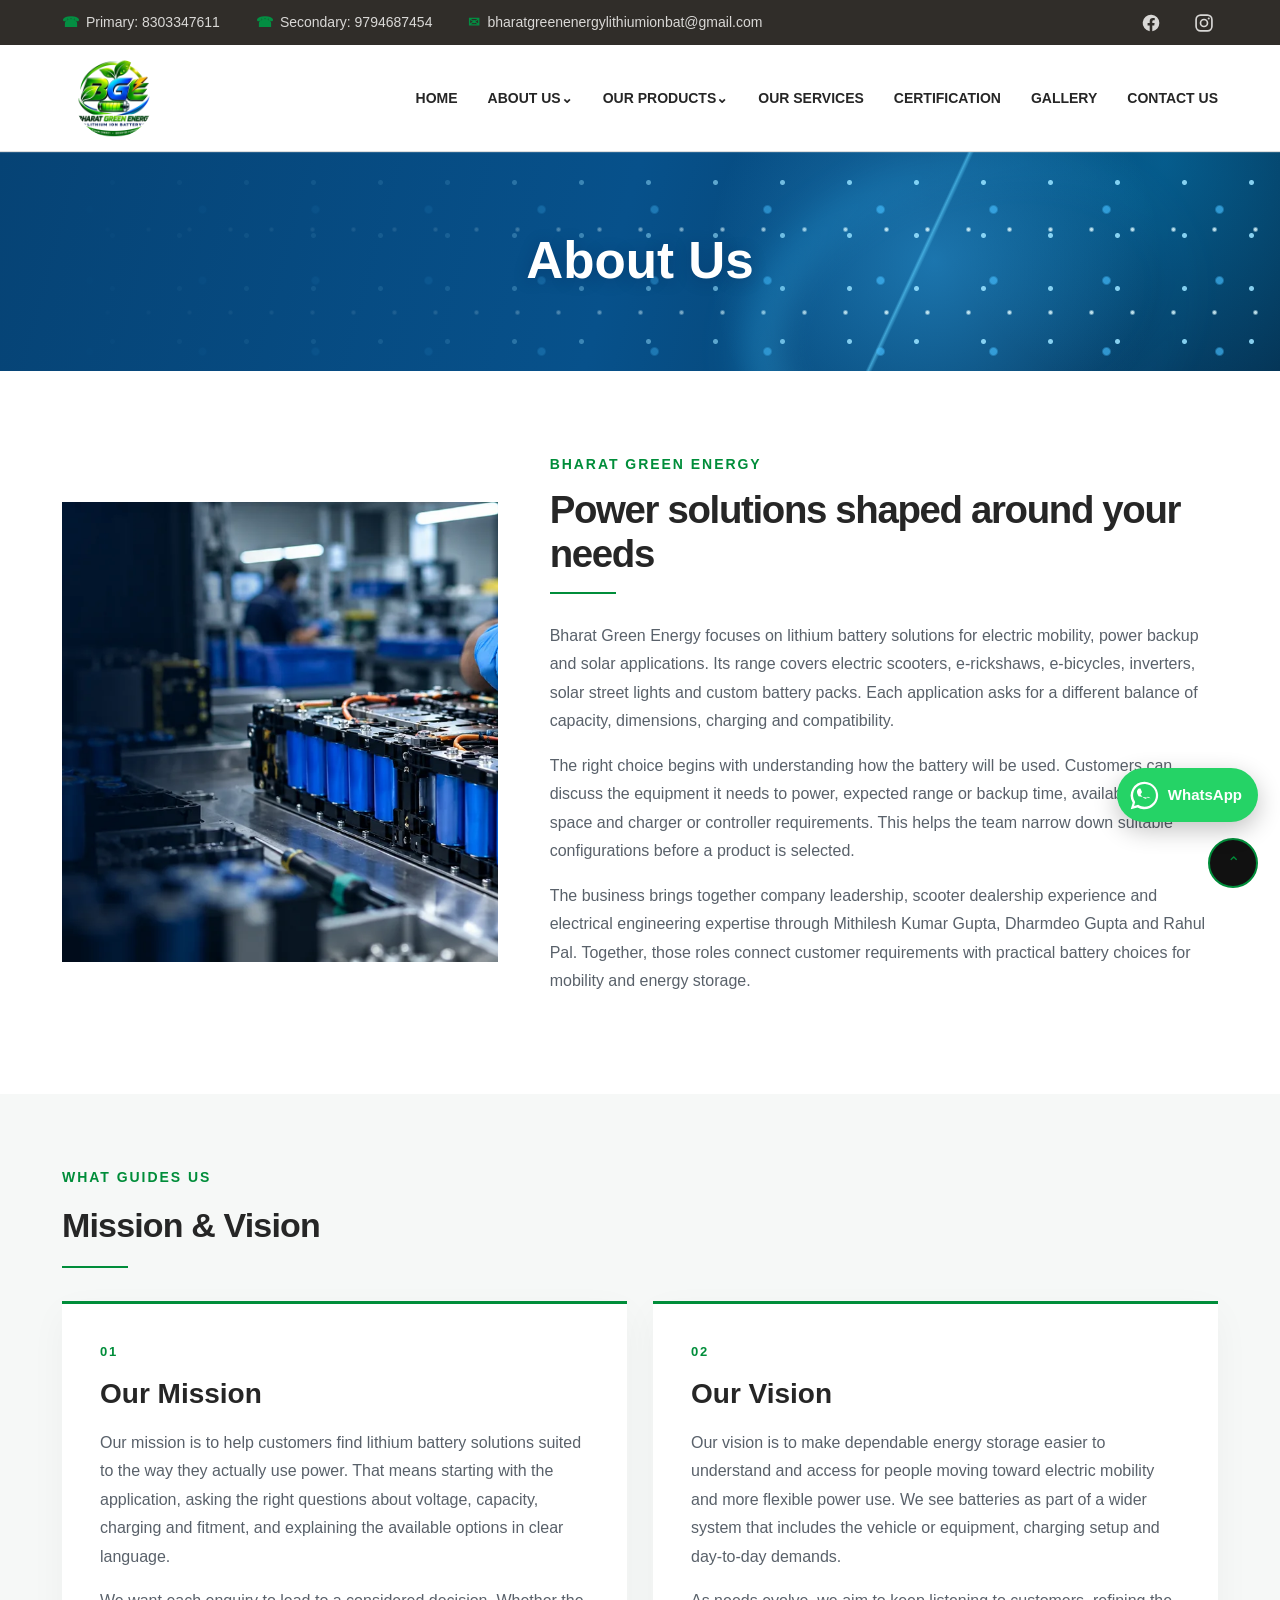
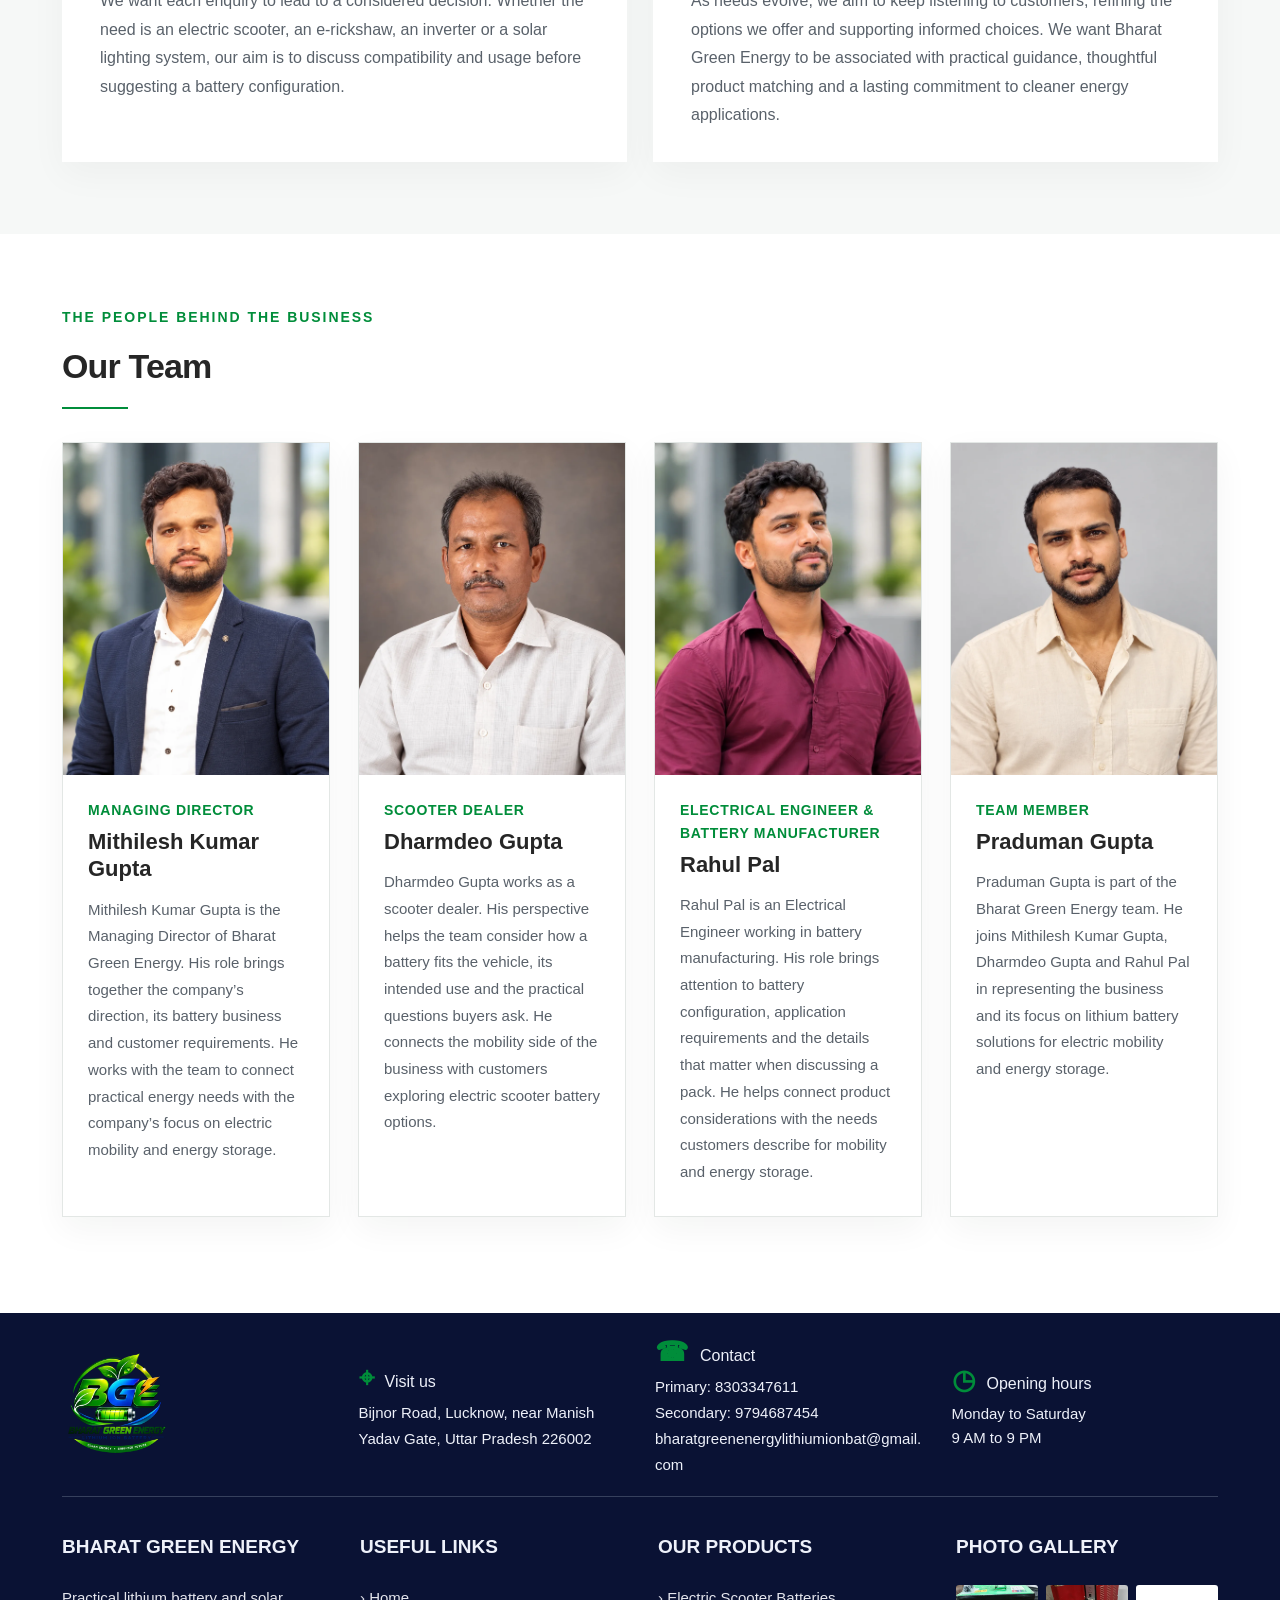
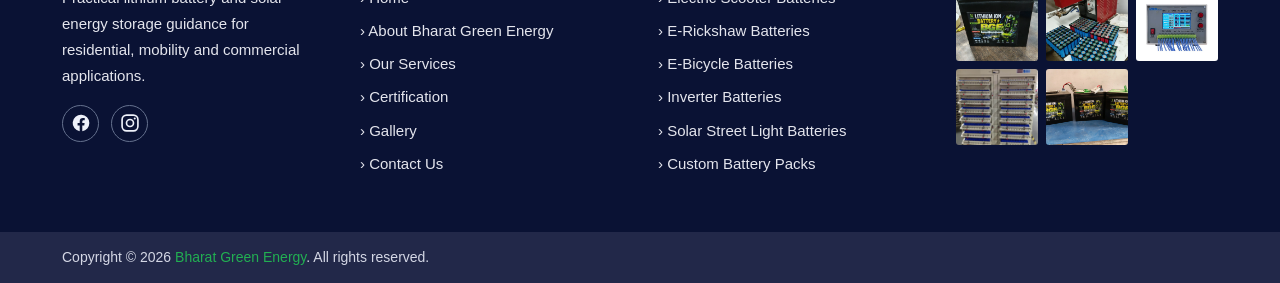
==== commit a8ae9ed3: "Update website from latest project files" ====
--- a/about.html
+++ b/about.html
@@ -1,4 +1,4 @@
-<!doctype html><html lang="en"><head><meta charset="utf-8"><meta name="viewport" content="width=device-width,initial-scale=1"><meta name="description" content="Bharat Green Energy lithium battery applications and solar energy storage enquiries."><title>About Us | Bharat Green Energy</title><link rel="stylesheet" href="style.css"><link rel="icon" href="favicon.ico" sizes="any"><link rel="icon" type="image/png" sizes="64x64" href="assets/favicon.png"><link rel="apple-touch-icon" href="assets/favicon.png"></head><body><header id="top"><div class="topbar"><div class="wrap"><div class="contact-mini"><a href="tel:+918303347611"><b>☎</b>Primary: 8303347611</a><a href="tel:+919794687454"><b>☎</b>Secondary: 9794687454</a><a href="mailto:bharatgreenenergylithiumionbat@gmail.com"><b>✉</b>bharatgreenenergylithiumionbat@gmail.com</a></div><div class="social"><a href="https://www.facebook.com/share/18KfhfePfn/" target="_blank" rel="noopener noreferrer" aria-label="Bharat Green Energy on Facebook"><svg viewBox="0 0 24 24" aria-hidden="true"><path fill="currentColor" d="M22 12a10 10 0 1 0-11.56 9.88v-6.99H7.9V12h2.54V9.8c0-2.5 1.5-3.89 3.77-3.89 1.1 0 2.25.2 2.25.2v2.47h-1.27c-1.25 0-1.64.77-1.64 1.57V12h2.79l-.45 2.89h-2.34v6.99A10 10 0 0 0 22 12Z"/></svg></a><a href="https://www.instagram.com/bharatgreenenergybatterys?stkn=cHMzb2tzNDg3MjN2" target="_blank" rel="noopener noreferrer" aria-label="Bharat Green Energy on Instagram"><svg viewBox="0 0 24 24" aria-hidden="true"><rect x="2.5" y="2.5" width="19" height="19" rx="5.5" fill="none" stroke="currentColor" stroke-width="2"/><circle cx="12" cy="12" r="4.2" fill="none" stroke="currentColor" stroke-width="2"/><circle cx="17.7" cy="6.5" r="1.25" fill="currentColor"/></svg></a></div></div></div><div class="masthead"><div class="wrap"><a class="brand" href="index.html" aria-label="Bharat Green Energy home"><img class="brand-logo" src="assets/bharat-green-energy-logo-transparent.png" alt="Bharat Green Energy logo"></a><button class="menu-toggle" type="button" aria-label="Open menu" aria-controls="mobile-drawer" aria-expanded="false"><span aria-hidden="true">☰</span></button><nav class="nav" aria-label="Main navigation"><a href="index.html">HOME</a><div class="dropdown"><a href="about.html">ABOUT US⌄</a><div class="dropdown-menu"><a href="about.html">About Bharat Green Energy</a><a href="about.html#mission">Mission & Vision</a><a href="about.html#team">Our Team</a></div></div><div class="dropdown"><a href="index.html#products">OUR PRODUCTS⌄</a><div class="dropdown-menu"><a href="product.html?item=electric-scooter">Electric Scooter Batteries</a><a href="product.html?item=e-rickshaw">E-Rickshaw Batteries</a><a href="product.html?item=e-bicycle">E-Bicycle Batteries</a><a href="product.html?item=inverter">Inverter Batteries</a><a href="product.html?item=solar-street-light">Solar Street Light Batteries</a><a href="product.html?item=custom">Custom Battery Packs</a></div></div><a href="services.html">OUR SERVICES</a><a href="certification.html">CERTIFICATION</a><a href="gallery.html">GALLERY</a><a href="contact.html">CONTACT US</a></nav></div></div><div class="menu-backdrop" aria-hidden="true"></div><aside class="mobile-drawer" id="mobile-drawer" aria-label="Mobile navigation" aria-hidden="true"><div class="drawer-head"><a href="index.html" aria-label="Bharat Green Energy home"><img src="assets/bharat-green-energy-logo-transparent.png" alt="Bharat Green Energy logo"></a><button class="drawer-close" type="button" aria-label="Close menu">×</button></div><nav class="drawer-nav" aria-label="Mobile menu"><a href="index.html">Home</a><div class="drawer-group"><button type="button" class="drawer-expand" aria-expanded="false" aria-controls="drawer-about">About Us<span aria-hidden="true">›</span></button><div class="drawer-submenu" id="drawer-about" hidden><a href="about.html">About Bharat Green Energy</a><a href="about.html#mission">Mission &amp; Vision</a><a href="about.html#team">Our Team</a></div></div><div class="drawer-group"><button type="button" class="drawer-expand" aria-expanded="false" aria-controls="drawer-products">Our Products<span aria-hidden="true">›</span></button><div class="drawer-submenu" id="drawer-products" hidden><a href="index.html#products">View All Products</a><a href="product.html?item=electric-scooter">Electric Scooter Batteries</a><a href="product.html?item=e-rickshaw">E-Rickshaw Batteries</a><a href="product.html?item=e-bicycle">E-Bicycle Batteries</a><a href="product.html?item=inverter">Inverter Batteries</a><a href="product.html?item=solar-street-light">Solar Street Light Batteries</a><a href="product.html?item=custom">Custom Battery Packs</a></div></div><a href="services.html">Our Services</a><a href="certification.html">Certification</a><a href="gallery.html">Gallery</a><a href="contact.html">Contact Us</a></nav></aside></header><section class="page-banner"><div class="wrap"><h1>About Us</h1><p>Home › About Us</p></div></section>
-<section class="section about-overview"><div class="wrap about-layout"><div class="about-photo"><img src="assets/battery-workshop.png" alt="Illustrative lithium battery assembly workspace"></div><div class="about-copy"><p class="eyebrow">Bharat Green Energy</p><h2 class="rule">Power solutions shaped around your needs</h2><p>Bharat Green Energy focuses on lithium battery solutions for electric mobility, power backup and solar applications. Its range covers electric scooters, e-rickshaws, e-bicycles, inverters, solar street lights and custom battery packs. Each application asks for a different balance of capacity, dimensions, charging and compatibility.</p><p>The right choice begins with understanding how the battery will be used. Customers can discuss the equipment it needs to power, expected range or backup time, available installation space and charger or controller requirements. This helps the team narrow down suitable configurations before a product is selected.</p><p>The business brings together company leadership, scooter dealership experience and electrical engineering expertise through Mithilesh Kumar Gupta, Dharmdeo Gupta and Rahul Pal. Together, those roles connect customer requirements with practical battery choices for mobility and energy storage.</p></div></div></section>
+<!doctype html><html lang="en"><head><meta charset="utf-8"><meta name="viewport" content="width=device-width,initial-scale=1"><meta name="description" content="Bharat Green Energy lithium battery applications and solar energy storage enquiries."><title>About Us | Bharat Green Energy</title><link rel="stylesheet" href="style.css"><link rel="icon" href="favicon.ico" sizes="any"><link rel="icon" type="image/png" sizes="64x64" href="assets/favicon.png"><link rel="apple-touch-icon" href="assets/favicon.png"></head><body><header id="top"><div class="topbar"><div class="wrap"><div class="contact-mini"><a href="tel:+918303347611"><b>☎</b>Primary: 8303347611</a><a href="tel:+919794687454"><b>☎</b>Secondary: 9794687454</a><a href="mailto:bharatgreenenergylithiumionbat@gmail.com"><b>✉</b>bharatgreenenergylithiumionbat@gmail.com</a></div><div class="social"><a href="https://www.facebook.com/share/18KfhfePfn/" target="_blank" rel="noopener noreferrer" aria-label="Bharat Green Energy on Facebook"><svg viewBox="0 0 24 24" aria-hidden="true"><path fill="currentColor" d="M22 12a10 10 0 1 0-11.56 9.88v-6.99H7.9V12h2.54V9.8c0-2.5 1.5-3.89 3.77-3.89 1.1 0 2.25.2 2.25.2v2.47h-1.27c-1.25 0-1.64.77-1.64 1.57V12h2.79l-.45 2.89h-2.34v6.99A10 10 0 0 0 22 12Z"/></svg></a><a href="https://www.instagram.com/bharatgreenenergybatterys?stkn=cHMzb2tzNDg3MjN2" target="_blank" rel="noopener noreferrer" aria-label="Bharat Green Energy on Instagram"><svg viewBox="0 0 24 24" aria-hidden="true"><rect x="2.5" y="2.5" width="19" height="19" rx="5.5" fill="none" stroke="currentColor" stroke-width="2"/><circle cx="12" cy="12" r="4.2" fill="none" stroke="currentColor" stroke-width="2"/><circle cx="17.7" cy="6.5" r="1.25" fill="currentColor"/></svg></a></div></div></div><div class="masthead"><div class="wrap"><a class="brand" href="index.html" aria-label="Bharat Green Energy home"><img class="brand-logo" src="assets/bharat-green-energy-logo-transparent.webp" alt="Bharat Green Energy logo"></a><button class="menu-toggle" type="button" aria-label="Open menu" aria-controls="mobile-drawer" aria-expanded="false"><span aria-hidden="true">☰</span></button><nav class="nav" aria-label="Main navigation"><a href="index.html">HOME</a><div class="dropdown"><a href="about.html">ABOUT US⌄</a><div class="dropdown-menu"><a href="about.html">About Bharat Green Energy</a><a href="about.html#mission">Mission & Vision</a><a href="about.html#team">Our Team</a></div></div><div class="dropdown"><a href="index.html#products">OUR PRODUCTS⌄</a><div class="dropdown-menu"><a href="product.html?item=electric-scooter">Electric Scooter Batteries</a><a href="product.html?item=e-rickshaw">E-Rickshaw Batteries</a><a href="product.html?item=e-bicycle">E-Bicycle Batteries</a><a href="product.html?item=inverter">Inverter Batteries</a><a href="product.html?item=solar-street-light">Solar Street Light Batteries</a><a href="product.html?item=custom">Custom Battery Packs</a></div></div><a href="services.html">OUR SERVICES</a><a href="certification.html">CERTIFICATION</a><a href="gallery.html">GALLERY</a><a href="contact.html">CONTACT US</a></nav></div></div><div class="menu-backdrop" aria-hidden="true"></div><aside class="mobile-drawer" id="mobile-drawer" aria-label="Mobile navigation" aria-hidden="true"><div class="drawer-head"><a href="index.html" aria-label="Bharat Green Energy home"><img src="assets/bharat-green-energy-logo-transparent.webp" alt="Bharat Green Energy logo"></a><button class="drawer-close" type="button" aria-label="Close menu">×</button></div><nav class="drawer-nav" aria-label="Mobile menu"><a href="index.html">Home</a><div class="drawer-group"><button type="button" class="drawer-expand" aria-expanded="false" aria-controls="drawer-about">About Us<span aria-hidden="true">›</span></button><div class="drawer-submenu" id="drawer-about" hidden><a href="about.html">About Bharat Green Energy</a><a href="about.html#mission">Mission &amp; Vision</a><a href="about.html#team">Our Team</a></div></div><div class="drawer-group"><button type="button" class="drawer-expand" aria-expanded="false" aria-controls="drawer-products">Our Products<span aria-hidden="true">›</span></button><div class="drawer-submenu" id="drawer-products" hidden><a href="index.html#products">View All Products</a><a href="product.html?item=electric-scooter">Electric Scooter Batteries</a><a href="product.html?item=e-rickshaw">E-Rickshaw Batteries</a><a href="product.html?item=e-bicycle">E-Bicycle Batteries</a><a href="product.html?item=inverter">Inverter Batteries</a><a href="product.html?item=solar-street-light">Solar Street Light Batteries</a><a href="product.html?item=custom">Custom Battery Packs</a></div></div><a href="services.html">Our Services</a><a href="certification.html">Certification</a><a href="gallery.html">Gallery</a><a href="contact.html">Contact Us</a></nav></aside></header><section class="page-banner"><div class="wrap"><h1>About Us</h1><p>Home › About Us</p></div></section>
+<section class="section about-overview"><div class="wrap about-layout"><div class="about-photo"><img src="assets/battery-workshop.webp" alt="Illustrative lithium battery assembly workspace"></div><div class="about-copy"><p class="eyebrow">Bharat Green Energy</p><h2 class="rule">Power solutions shaped around your needs</h2><p>Bharat Green Energy focuses on lithium battery solutions for electric mobility, power backup and solar applications. Its range covers electric scooters, e-rickshaws, e-bicycles, inverters, solar street lights and custom battery packs. Each application asks for a different balance of capacity, dimensions, charging and compatibility.</p><p>The right choice begins with understanding how the battery will be used. Customers can discuss the equipment it needs to power, expected range or backup time, available installation space and charger or controller requirements. This helps the team narrow down suitable configurations before a product is selected.</p><p>The business brings together company leadership, scooter dealership experience and electrical engineering expertise through Mithilesh Kumar Gupta, Dharmdeo Gupta and Rahul Pal. Together, those roles connect customer requirements with practical battery choices for mobility and energy storage.</p></div></div></section>
 <section class="section mission-section" id="mission"><div class="wrap"><div class="section-heading"><p class="eyebrow">What guides us</p><h2 class="section-title rule">Mission &amp; Vision</h2></div><div class="mission-grid"><article><span class="section-number">01</span><h3>Our Mission</h3><p>Our mission is to help customers find lithium battery solutions suited to the way they actually use power. That means starting with the application, asking the right questions about voltage, capacity, charging and fitment, and explaining the available options in clear language.</p><p>We want each enquiry to lead to a considered decision. Whether the need is an electric scooter, an e-rickshaw, an inverter or a solar lighting system, our aim is to discuss compatibility and usage before suggesting a battery configuration.</p></article><article><span class="section-number">02</span><h3>Our Vision</h3><p>Our vision is to make dependable energy storage easier to understand and access for people moving toward electric mobility and more flexible power use. We see batteries as part of a wider system that includes the vehicle or equipment, charging setup and day-to-day demands.</p><p>As needs evolve, we aim to keep listening to customers, refining the options we offer and supporting informed choices. We want Bharat Green Energy to be associated with practical guidance, thoughtful product matching and a lasting commitment to cleaner energy applications.</p></article></div></div></section>
-<section class="section team-section" id="team"><div class="wrap"><div class="section-heading"><p class="eyebrow">The people behind the business</p><h2 class="section-title rule">Our Team</h2></div><div class="team-grid"><article class="team-card"><div class="team-portrait"><img src="assets/mithilesh-portrait-v2.png" alt="Mithilesh Kumar Gupta, Managing Director" loading="lazy" style="object-position:center 25%"></div><div class="team-card-body"><p class="team-role">Managing Director</p><h3>Mithilesh Kumar Gupta</h3><p>Mithilesh Kumar Gupta is the Managing Director of Bharat Green Energy. His role brings together the company’s direction, its battery business and customer requirements. He works with the team to connect practical energy needs with the company’s focus on electric mobility and energy storage.</p></div></article><article class="team-card"><div class="team-portrait"><img src="assets/dharmdeo-gupta-portrait.webp" alt="Dharmdeo Gupta" loading="lazy"></div><div class="team-card-body"><p class="team-role">Scooter Dealer</p><h3>Dharmdeo Gupta</h3><p>Dharmdeo Gupta works as a scooter dealer. His perspective helps the team consider how a battery fits the vehicle, its intended use and the practical questions buyers ask. He connects the mobility side of the business with customers exploring electric scooter battery options.</p></div></article><article class="team-card"><div class="team-portrait"><img src="assets/rahul-pal-portrait.webp" alt="Rahul Pal" loading="lazy"></div><div class="team-card-body"><p class="team-role">Electrical Engineer &amp; Battery Manufacturer</p><h3>Rahul Pal</h3><p>Rahul Pal is an Electrical Engineer working in battery manufacturing. His role brings attention to battery configuration, application requirements and the details that matter when discussing a pack. He helps connect product considerations with the needs customers describe for mobility and energy storage.</p></div></article><article class="team-card"><div class="team-portrait"><img src="assets/praduman-portrait-v2.png" alt="Praduman Gupta" loading="lazy"></div><div class="team-card-body"><p class="team-role">Team Member</p><h3>Praduman Gupta</h3><p>Praduman Gupta is part of the Bharat Green Energy team. He joins Mithilesh Kumar Gupta, Dharmdeo Gupta and Rahul Pal in representing the business and its focus on lithium battery solutions for electric mobility and energy storage.</p></div></article></div></div></section><footer class="footer"><div class="wrap footer-info"><div><a class="brand" href="index.html"><img class="brand-logo" src="assets/bharat-green-energy-logo-transparent.png" alt="Bharat Green Energy logo"></a></div><div><b>⌖</b>Visit us <span><a href="https://maps.app.goo.gl/enoF5jW4psgScYXw9?g_st=aw" target="_blank" rel="noopener noreferrer" aria-label="Open our address in Google Maps">Bijnor Road, Lucknow, near Manish Yadav Gate, Uttar Pradesh 226002</a></span></div><div><b>☎</b>Contact <span><a href="tel:+918303347611">Primary: 8303347611</a><br><a href="tel:+919794687454">Secondary: 9794687454</a><br><a href="mailto:bharatgreenenergylithiumionbat@gmail.com">bharatgreenenergylithiumionbat@gmail.com</a></span></div><div><b>◷</b>Opening hours <span>Monday to Saturday<br>9 AM to 9 PM</span></div></div><div class="wrap footer-main"><div><h3>BHARAT GREEN ENERGY</h3><p>Practical lithium battery and solar energy storage guidance for residential, mobility and commercial applications.</p><div class="footer-social"><a href="https://www.facebook.com/share/18KfhfePfn/" target="_blank" rel="noopener noreferrer" aria-label="Bharat Green Energy on Facebook"><svg viewBox="0 0 24 24" aria-hidden="true"><path fill="currentColor" d="M22 12a10 10 0 1 0-11.56 9.88v-6.99H7.9V12h2.54V9.8c0-2.5 1.5-3.89 3.77-3.89 1.1 0 2.25.2 2.25.2v2.47h-1.27c-1.25 0-1.64.77-1.64 1.57V12h2.79l-.45 2.89h-2.34v6.99A10 10 0 0 0 22 12Z"/></svg></a><a href="https://www.instagram.com/bharatgreenenergybatterys?stkn=cHMzb2tzNDg3MjN2" target="_blank" rel="noopener noreferrer" aria-label="Bharat Green Energy on Instagram"><svg viewBox="0 0 24 24" aria-hidden="true"><rect x="2.5" y="2.5" width="19" height="19" rx="5.5" fill="none" stroke="currentColor" stroke-width="2"/><circle cx="12" cy="12" r="4.2" fill="none" stroke="currentColor" stroke-width="2"/><circle cx="17.7" cy="6.5" r="1.25" fill="currentColor"/></svg></a></div></div><div><h3>USEFUL LINKS</h3><ul><li><a href="index.html">› Home</a></li><li><a href="about.html">› About Bharat Green Energy</a></li><li><a href="services.html">› Our Services</a></li><li><a href="certification.html">› Certification</a></li><li><a href="gallery.html">› Gallery</a></li><li><a href="contact.html">› Contact Us</a></li></ul></div><div><h3>OUR PRODUCTS</h3><ul><li><a href="product.html?item=electric-scooter">› Electric Scooter Batteries</a></li><li><a href="product.html?item=e-rickshaw">› E-Rickshaw Batteries</a></li><li><a href="product.html?item=e-bicycle">› E-Bicycle Batteries</a></li><li><a href="product.html?item=inverter">› Inverter Batteries</a></li><li><a href="product.html?item=solar-street-light">› Solar Street Light Batteries</a></li><li><a href="product.html?item=custom">› Custom Battery Packs</a></li></ul></div><div><h3>PHOTO GALLERY</h3><div class="thumb-grid"><a href="gallery.html" aria-label="View Bharat Green Energy battery pack in the gallery"><img src="assets/bge-branded-battery-pack.jpg" alt="Bharat Green Energy battery pack" loading="lazy"></a><a href="gallery.html" aria-label="View Battery cell assembly in the gallery"><img src="assets/battery-cell-assembly.jpg" alt="Battery cell assembly" loading="lazy"></a><a href="gallery.html" aria-label="View Automatic cell equalizer in the gallery"><img src="assets/automatic-cell-equalizer.jpg" alt="Automatic cell equalizer" loading="lazy"></a><a href="gallery.html" aria-label="View Battery cell testing cabinet in the gallery"><img src="assets/cell-testing-cabinet.jpg" alt="Battery cell testing cabinet" loading="lazy"></a><a href="gallery.html" aria-label="View Bharat Green Energy battery range in the gallery"><img src="assets/bge-battery-range.jpg" alt="Bharat Green Energy battery range" loading="lazy"></a></div></div></div><div class="copyright"><div class="wrap">Copyright © 2026 <span style="color:#22af52">Bharat Green Energy</span>. All rights reserved.</div></div></footer><a class="whatsapp-float" href="https://wa.me/918303347611?text=Hello%20Bharat%20Green%20Energy%2C%20I%20would%20like%20help%20with%20a%20lithium%20battery%20solution." aria-label="Chat with Bharat Green Energy on WhatsApp" target="_blank" rel="noopener noreferrer"><svg viewBox="0 0 32 32" aria-hidden="true"><path fill="currentColor" d="M16 .8A15.2 15.2 0 0 0 3 23.9L.8 31.2l7.5-2A15.2 15.2 0 1 0 16 .8Zm0 27.6c-2.3 0-4.5-.6-6.5-1.8l-.5-.3-4.5 1.2 1.2-4.4-.3-.5A12.6 12.6 0 1 1 16 28.4Zm6.9-9.5c-.4-.2-2.3-1.1-2.7-1.3-.4-.1-.7-.2-1 .2-.3.4-1.1 1.3-1.4 1.6-.3.3-.5.3-.9.1-.4-.2-1.6-.6-3-1.9-1.1-1-1.9-2.2-2.1-2.6-.2-.4 0-.6.2-.8l.7-.9.4-.7c.1-.3 0-.5 0-.7l-1.2-2.9c-.3-.7-.6-.6-.9-.6h-.8c-.3 0-.7.1-1.1.5s-1.4 1.4-1.4 3.3 1.5 3.8 1.7 4.6 4.7 5.4c1.3.4 2.3.6 3.1.5 1.3-.1 2.3-1 2.6-1.9.3-.9.3-1.7.2-1.9-.1-.2-.3-.3-.7-.5Z"/></svg><span>WhatsApp</span></a><button class="backtop" aria-label="Back to top" onclick="window.scrollTo({top:0,behavior:'smooth'})">⌃</button><script src="script.js"></script></body></html>+<section class="section team-section" id="team"><div class="wrap"><div class="section-heading"><p class="eyebrow">The people behind the business</p><h2 class="section-title rule">Our Team</h2></div><div class="team-grid"><article class="team-card"><div class="team-portrait"><img src="assets/mithilesh-portrait-v2.webp" alt="Mithilesh Kumar Gupta, Managing Director" loading="lazy" style="object-position:center 25%"></div><div class="team-card-body"><p class="team-role">Managing Director</p><h3>Mithilesh Kumar Gupta</h3><p>Mithilesh Kumar Gupta is the Managing Director of Bharat Green Energy. His role brings together the company’s direction, its battery business and customer requirements. He works with the team to connect practical energy needs with the company’s focus on electric mobility and energy storage.</p></div></article><article class="team-card"><div class="team-portrait"><img src="assets/dharmdeo-gupta-portrait.webp" alt="Dharmdeo Gupta" loading="lazy"></div><div class="team-card-body"><p class="team-role">Scooter Dealer</p><h3>Dharmdeo Gupta</h3><p>Dharmdeo Gupta works as a scooter dealer. His perspective helps the team consider how a battery fits the vehicle, its intended use and the practical questions buyers ask. He connects the mobility side of the business with customers exploring electric scooter battery options.</p></div></article><article class="team-card"><div class="team-portrait"><img src="assets/rahul-pal-portrait.webp" alt="Rahul Pal" loading="lazy"></div><div class="team-card-body"><p class="team-role">Electrical Engineer &amp; Battery Manufacturer</p><h3>Rahul Pal</h3><p>Rahul Pal is an Electrical Engineer working in battery manufacturing. His role brings attention to battery configuration, application requirements and the details that matter when discussing a pack. He helps connect product considerations with the needs customers describe for mobility and energy storage.</p></div></article><article class="team-card"><div class="team-portrait"><img src="assets/praduman-portrait-v2.webp" alt="Praduman Gupta" loading="lazy"></div><div class="team-card-body"><p class="team-role">Team Member</p><h3>Praduman Gupta</h3><p>Praduman Gupta is part of the Bharat Green Energy team. He joins Mithilesh Kumar Gupta, Dharmdeo Gupta and Rahul Pal in representing the business and its focus on lithium battery solutions for electric mobility and energy storage.</p></div></article></div></div></section><footer class="footer"><div class="wrap footer-info"><div><a class="brand" href="index.html"><img class="brand-logo" src="assets/bharat-green-energy-logo-transparent.webp" alt="Bharat Green Energy logo"></a></div><div><b>⌖</b>Visit us <span><a href="https://maps.app.goo.gl/enoF5jW4psgScYXw9?g_st=aw" target="_blank" rel="noopener noreferrer" aria-label="Open our address in Google Maps">Bijnor Road, Lucknow, near Manish Yadav Gate, Uttar Pradesh 226002</a></span></div><div><b>☎</b>Contact <span><a href="tel:+918303347611">Primary: 8303347611</a><br><a href="tel:+919794687454">Secondary: 9794687454</a><br><a href="mailto:bharatgreenenergylithiumionbat@gmail.com">bharatgreenenergylithiumionbat@gmail.com</a></span></div><div><b>◷</b>Opening hours <span>Monday to Saturday<br>9 AM to 9 PM</span></div></div><div class="wrap footer-main"><div><h3>BHARAT GREEN ENERGY</h3><p>Practical lithium battery and solar energy storage guidance for residential, mobility and commercial applications.</p><div class="footer-social"><a href="https://www.facebook.com/share/18KfhfePfn/" target="_blank" rel="noopener noreferrer" aria-label="Bharat Green Energy on Facebook"><svg viewBox="0 0 24 24" aria-hidden="true"><path fill="currentColor" d="M22 12a10 10 0 1 0-11.56 9.88v-6.99H7.9V12h2.54V9.8c0-2.5 1.5-3.89 3.77-3.89 1.1 0 2.25.2 2.25.2v2.47h-1.27c-1.25 0-1.64.77-1.64 1.57V12h2.79l-.45 2.89h-2.34v6.99A10 10 0 0 0 22 12Z"/></svg></a><a href="https://www.instagram.com/bharatgreenenergybatterys?stkn=cHMzb2tzNDg3MjN2" target="_blank" rel="noopener noreferrer" aria-label="Bharat Green Energy on Instagram"><svg viewBox="0 0 24 24" aria-hidden="true"><rect x="2.5" y="2.5" width="19" height="19" rx="5.5" fill="none" stroke="currentColor" stroke-width="2"/><circle cx="12" cy="12" r="4.2" fill="none" stroke="currentColor" stroke-width="2"/><circle cx="17.7" cy="6.5" r="1.25" fill="currentColor"/></svg></a></div></div><div><h3>USEFUL LINKS</h3><ul><li><a href="index.html">› Home</a></li><li><a href="about.html">› About Bharat Green Energy</a></li><li><a href="services.html">› Our Services</a></li><li><a href="certification.html">› Certification</a></li><li><a href="gallery.html">› Gallery</a></li><li><a href="contact.html">› Contact Us</a></li></ul></div><div><h3>OUR PRODUCTS</h3><ul><li><a href="product.html?item=electric-scooter">› Electric Scooter Batteries</a></li><li><a href="product.html?item=e-rickshaw">› E-Rickshaw Batteries</a></li><li><a href="product.html?item=e-bicycle">› E-Bicycle Batteries</a></li><li><a href="product.html?item=inverter">› Inverter Batteries</a></li><li><a href="product.html?item=solar-street-light">› Solar Street Light Batteries</a></li><li><a href="product.html?item=custom">› Custom Battery Packs</a></li></ul></div><div><h3>PHOTO GALLERY</h3><div class="thumb-grid"><a href="gallery.html" aria-label="View Bharat Green Energy battery pack in the gallery"><img src="assets/bge-branded-battery-pack.webp" alt="Bharat Green Energy battery pack" loading="lazy"></a><a href="gallery.html" aria-label="View Battery cell assembly in the gallery"><img src="assets/battery-cell-assembly.webp" alt="Battery cell assembly" loading="lazy"></a><a href="gallery.html" aria-label="View Automatic cell equalizer in the gallery"><img src="assets/automatic-cell-equalizer.webp" alt="Automatic cell equalizer" loading="lazy"></a><a href="gallery.html" aria-label="View Battery cell testing cabinet in the gallery"><img src="assets/cell-testing-cabinet.webp" alt="Battery cell testing cabinet" loading="lazy"></a><a href="gallery.html" aria-label="View Bharat Green Energy battery range in the gallery"><img src="assets/bge-battery-range.webp" alt="Bharat Green Energy battery range" loading="lazy"></a></div></div></div><div class="copyright"><div class="wrap">Copyright © 2026 <span style="color:#22af52">Bharat Green Energy</span>. All rights reserved.</div></div></footer><a class="whatsapp-float" href="https://wa.me/918303347611?text=Hello%20Bharat%20Green%20Energy%2C%20I%20would%20like%20help%20with%20a%20lithium%20battery%20solution." aria-label="Chat with Bharat Green Energy on WhatsApp" target="_blank" rel="noopener noreferrer"><svg viewBox="0 0 32 32" aria-hidden="true"><path fill="currentColor" d="M16 .8A15.2 15.2 0 0 0 3 23.9L.8 31.2l7.5-2A15.2 15.2 0 1 0 16 .8Zm0 27.6c-2.3 0-4.5-.6-6.5-1.8l-.5-.3-4.5 1.2 1.2-4.4-.3-.5A12.6 12.6 0 1 1 16 28.4Zm6.9-9.5c-.4-.2-2.3-1.1-2.7-1.3-.4-.1-.7-.2-1 .2-.3.4-1.1 1.3-1.4 1.6-.3.3-.5.3-.9.1-.4-.2-1.6-.6-3-1.9-1.1-1-1.9-2.2-2.1-2.6-.2-.4 0-.6.2-.8l.7-.9.4-.7c.1-.3 0-.5 0-.7l-1.2-2.9c-.3-.7-.6-.6-.9-.6h-.8c-.3 0-.7.1-1.1.5s-1.4 1.4-1.4 3.3 1.5 3.8 1.7 4.6 4.7 5.4c1.3.4 2.3.6 3.1.5 1.3-.1 2.3-1 2.6-1.9.3-.9.3-1.7.2-1.9-.1-.2-.3-.3-.7-.5Z"/></svg><span>WhatsApp</span></a><button class="backtop" aria-label="Back to top" onclick="window.scrollTo({top:0,behavior:'smooth'})">⌃</button><script src="script.js"></script></body></html>
--- a/style.css
+++ b/style.css
@@ -1,6 +1,6 @@
-:root{--green:#008d3a;--navy:#10183e;--ink:#262626;--muted:#646464;--max:1156px}*{box-sizing:border-box}html{scroll-behavior:smooth}body{margin:0;color:var(--ink);font:16px/1.63 Arial,Helvetica,sans-serif;background:#fff}a{color:inherit;text-decoration:none}button,input,textarea,select{font:inherit}.wrap{width:min(var(--max),calc(100% - 42px));margin:auto}.topbar{height:42px;background:#302d29;color:#d9d8d6;font-size:14px}.topbar .wrap{height:100%;display:flex;align-items:center;justify-content:space-between}.topbar .contact-mini{display:flex;gap:36px}.topbar b{color:#038e42;margin-right:7px}.social{display:flex;gap:24px;font-size:13px;font-weight:bold}.masthead{position:sticky;top:0;z-index:30;background:#fff;box-shadow:0 1px 1px #ddd}.masthead .wrap{height:80px;display:flex;align-items:center;justify-content:space-between;gap:25px}.brand{width:145px;display:flex;align-items:center;gap:5px;line-height:1}.brand-symbol{font-weight:900;font-size:48px;letter-spacing:-.17em;color:#078e3c;transform:skew(-12deg)}.brand-text{font-size:11px;font-weight:900;letter-spacing:-.035em;text-transform:uppercase;color:#17382b}.brand-text small{display:block;letter-spacing:.11em;color:#078e3c;font-size:7px;margin-top:5px}.nav{display:flex;align-items:center;gap:30px;font-weight:800;font-size:14px;white-space:nowrap}.nav>a,.dropdown>a{transition:color .2s}.nav>a:hover,.dropdown:hover>a,.nav .active{color:var(--green)}.dropdown{position:relative;height:80px;display:flex;align-items:center}.dropdown-menu{display:none;position:absolute;top:80px;left:0;min-width:235px;padding:8px 0;background:#fff;box-shadow:0 14px 35px #0002;border-top:3px solid var(--green)}.dropdown:hover .dropdown-menu,.dropdown:focus-within .dropdown-menu{display:block}.dropdown-menu a{display:block;padding:8px 16px;font-size:13px;font-weight:600}.dropdown-menu a:hover{background:#f1f7f2;color:var(--green)}.menu-toggle{display:none;background:none;border:0;font-size:26px;cursor:pointer}.hero{height:500px;position:relative;background:#091b33;color:#fff;overflow:hidden}.hero:before{content:"";position:absolute;inset:0;background:linear-gradient(90deg,rgba(9,13,37,.38),transparent 75%)}.hero .wrap{position:relative;height:100%;display:flex;align-items:center}.hero-copy{max-width:650px;padding:20px 0}.hero-kicker{font-size:28px;font-weight:700;letter-spacing:.005em}.hero h1{font-size:clamp(56px,7vw,100px);line-height:.98;letter-spacing:-.05em;margin:18px 0;color:#70c6f3;text-transform:uppercase;font-weight:900}.hero p{font-size:23px;line-height:1.4;max-width:460px;margin:12px 0 25px}.hero-cta,.link-btn{display:inline-block;background:var(--green);color:#fff;padding:10px 20px;font-size:13px;font-weight:700}.hero-cta:hover,.link-btn:hover{background:#006d30}.slide-dots{position:absolute;bottom:18px;left:50%;transform:translateX(-50%);display:flex;gap:9px}.slide-dots button{width:10px;height:10px;border:1px solid white;border-radius:50%;background:transparent;cursor:pointer;padding:0}.slide-dots button.active{background:#fff}.trust-grid{display:grid;grid-template-columns:repeat(3,1fr);gap:30px;padding:70px 0 65px}.trust-card{text-align:center}.trust-image{height:222px;display:grid;place-items:center;overflow:hidden;position:relative;background:#08163b;color:#59c8eb}.trust-image::before{content:"";position:absolute;inset:0;background:radial-gradient(circle at 50% 50%,#2774a0,#060c29 72%)}.trust-image svg{position:relative;width:94px;height:94px;stroke:#83dcf0;fill:none;stroke-width:1.4}.trust-card:nth-child(2) .trust-image{background:#191a2c}.trust-card:nth-child(2) .trust-image::before{background:radial-gradient(circle,#604d1b,#111522 74%)}.trust-card:nth-child(2) .trust-image svg{stroke:#e8c363}.trust-card:nth-child(3) .trust-image::before{background:radial-gradient(circle,#255d87,#071c3d 73%)}.trust-card h2{font-size:20px;margin:20px 0 8px;line-height:1.3}.trust-card p{font-size:15px;color:#666;margin:0 auto;max-width:335px}.section{padding:72px 0}.intro{display:grid;grid-template-columns:1fr 1fr;align-items:center;gap:30px}.intro-photo{min-height:375px;background:linear-gradient(#081a35aa,#07182aaa),url('assets/battery-workshop.png') 70% center/cover;display:grid;place-items:center;color:#b7e4ff}.intro-photo svg{width:145px;height:145px;stroke:#6bc8ec;stroke-width:1;fill:none}.intro h2,.section-title{font-size:34px;line-height:1.5;margin:0 0 30px;font-weight:800;letter-spacing:-.025em}.rule:after{content:"";display:block;width:66px;height:2px;background:var(--green);margin-top:15px}.intro p{color:#666;margin:0 0 18px;font-size:15px;line-height:1.75}.text-link{font-size:14px;font-weight:700}.text-link:hover{color:var(--green)}.product-section{border-top:1px solid #eee}.product-grid{display:grid;grid-template-columns:repeat(3,1fr);gap:28px 30px}.product-card{text-align:center}.product-art{height:230px;border:2px solid #bbb;background:#f8f9fa;display:grid;place-items:center;overflow:hidden;position:relative}.product-art:before{content:"";position:absolute;inset:0;background:radial-gradient(circle at 50% 40%,#fff 24%,#e8e9eb)}.pack{position:relative;width:145px;height:138px;background:linear-gradient(120deg,#262f2b,#070b09 60%,#3d4940);border-radius:10px 10px 5px 5px;box-shadow:18px 19px 21px #0004;transform:rotate(-4deg)}.pack:before{content:"";position:absolute;top:-15px;left:17px;width:25px;height:14px;background:#bf3a32;border-radius:4px}.pack:after{content:"";position:absolute;top:-15px;right:17px;width:25px;height:14px;background:#222;border-radius:4px}.pack-label{position:absolute;top:43px;left:15px;right:15px;background:#121d15;border:1px solid #128c3d;padding:5px;text-align:left;color:#fff;font-size:15px;font-weight:bold}.pack-label small{display:block;color:#5adc85;font-size:8px;letter-spacing:.1em}.product-card:nth-child(2) .pack{width:180px;height:123px}.product-card:nth-child(3) .pack{width:95px;height:170px;border-radius:25px 25px 8px 8px}.product-card:nth-child(4) .pack{width:155px;height:125px}.product-card:nth-child(5) .pack{width:135px;height:110px}.product-card:nth-child(6) .pack{width:170px;height:135px}.product-card h3{font-size:19px;margin:6px 0 0;line-height:1.4}.product-card:hover h3{color:var(--green)}.product-card:hover .pack{transform:rotate(0) scale(1.04)}.advantage{background:#030303;color:#fff;text-align:center;padding:48px 0 70px}.advantage h2{font-size:48px;line-height:1.25;margin:0 0 38px}.advantage h2 span{color:var(--green)}.adv-grid{display:grid;grid-template-columns:repeat(4,1fr);gap:32px 30px}.adv-icon{font-size:55px;line-height:1;color:#008d3a;margin-bottom:24px}.adv-label{background:#008d3a;color:white;line-height:31px;font-size:14px;font-weight:bold}.why{display:grid;grid-template-columns:1fr 1fr;gap:30px;align-items:center}.why-visual{height:330px;display:grid;place-items:center;background:#0d2542;color:#75c6e1;font-size:125px;font-weight:bold}.why p{color:#666;margin-top:0}.checks{list-style:none;padding:0;margin:0}.checks li{color:#666;line-height:1.75}.checks li:before{content:'⊙';color:var(--green);font-weight:900;margin-right:7px}.footer{background:#0a1234;color:#eef1fa}.footer-info{display:grid;grid-template-columns:repeat(4,1fr);gap:30px;padding:17px 0;border-bottom:1px solid #36405d;align-items:center}.footer-info b{color:var(--green);font-size:27px;margin-right:11px}.footer-info span{display:block;font-size:15px}.footer-main{display:grid;grid-template-columns:repeat(4,1fr);gap:36px;padding:35px 0 48px}.footer h3{font-size:19px;margin:0 0 22px}.footer p,.footer a,.footer li{font-size:15px;line-height:1.75;color:#e4e5ed}.footer ul{padding:0;list-style:none;margin:0}.footer li{margin-bottom:7px}.footer a:hover{color:#16b458}.thumb-grid{display:grid;grid-template-columns:repeat(3,1fr);gap:8px}.thumb{height:62px;background:linear-gradient(135deg,#103b6b,#255779 50%,#0d1d38);display:grid;place-items:center;color:#62b6d8;font-size:25px}.copyright{background:#222849;color:#d4d7e5;padding:14px 0;font-size:14px}.whatsapp{position:fixed;right:21px;bottom:65px;background:#26c963;color:white;width:58px;height:58px;display:grid;place-items:center;border-radius:50%;z-index:20;box-shadow:0 3px 12px #0003;font-size:31px}.whatsapp[aria-disabled=true]{cursor:default;opacity:.85}.backtop{position:fixed;right:22px;bottom:12px;border:2px solid var(--green);background:#111;color:var(--green);border-radius:50%;width:50px;height:50px;z-index:20;cursor:pointer}.page-banner{background:#10183e;color:white;padding:68px 0}.page-banner h1{margin:0;font-size:42px}.page-banner p{margin:4px 0}.detail-grid{display:grid;grid-template-columns:1fr 1fr;gap:45px;align-items:center}.detail-grid .product-art{height:370px}.form{display:grid;gap:15px;max-width:650px}.form input,.form select,.form textarea{padding:11px;border:1px solid #ccc;width:100%}.form button{border:0;cursor:pointer;width:max-content}.form-note{font-size:13px;color:#666}.gallery-grid{display:grid;grid-template-columns:repeat(3,1fr);gap:22px}.gallery-grid .product-art{height:230px}.service-grid{display:grid;grid-template-columns:repeat(3,1fr);gap:24px}.service-grid article{border:1px solid #ddd;padding:24px}.service-grid b{color:var(--green);font-size:32px}.service-grid h2{font-size:21px}.mobile-nav{display:none}@media(max-width:1050px){.nav{gap:15px;font-size:12px}.brand{width:110px}.wrap{width:min(var(--max),calc(100% - 32px))}}@media(max-width:760px){.topbar{height:auto;padding:7px 0}.topbar .contact-mini{gap:8px;display:block}.topbar .social{display:none}.masthead .wrap{height:72px}.menu-toggle{display:block}.nav{display:none;position:absolute;top:72px;left:0;right:0;background:#fff;padding:15px 22px;flex-direction:column;align-items:stretch;gap:0;box-shadow:0 10px 20px #0002}.nav.open{display:flex}.nav>a,.dropdown>a{display:block;padding:9px 0}.dropdown{height:auto;display:block}.dropdown-menu{position:static;display:block;box-shadow:none;border:0;padding:0 0 0 15px}.dropdown-menu a{padding:5px}.hero{height:470px}.hero-kicker{font-size:20px}.hero p{font-size:18px}.trust-grid,.product-grid,.adv-grid,.footer-main,.footer-info,.gallery-grid,.service-grid{grid-template-columns:repeat(2,1fr)}.intro,.why,.detail-grid{grid-template-columns:1fr}.advantage h2{font-size:34px}.footer-main{gap:30px}.section{padding:50px 0}}@media(max-width:520px){.hero{height:490px;background-position:57%}.hero:before{background:linear-gradient(90deg,#091325bb,#09132544)}.hero h1{font-size:52px}.trust-grid,.product-grid,.adv-grid,.footer-main,.footer-info,.gallery-grid,.service-grid{grid-template-columns:1fr}.product-art{height:250px}.adv-grid{gap:25px}.footer-info{gap:10px}.footer-main{gap:25px}.section-title,.intro h2{font-size:27px}.why-visual{height:240px}.intro-photo{min-height:270px}}
+:root{--green:#008d3a;--navy:#10183e;--ink:#262626;--muted:#646464;--max:1156px}*{box-sizing:border-box}html{scroll-behavior:smooth}body{margin:0;color:var(--ink);font:16px/1.63 Arial,Helvetica,sans-serif;background:#fff}a{color:inherit;text-decoration:none}button,input,textarea,select{font:inherit}.wrap{width:min(var(--max),calc(100% - 42px));margin:auto}.topbar{height:42px;background:#302d29;color:#d9d8d6;font-size:14px}.topbar .wrap{height:100%;display:flex;align-items:center;justify-content:space-between}.topbar .contact-mini{display:flex;gap:36px}.topbar b{color:#038e42;margin-right:7px}.social{display:flex;gap:24px;font-size:13px;font-weight:bold}.masthead{position:sticky;top:0;z-index:30;background:#fff;box-shadow:0 1px 1px #ddd}.masthead .wrap{height:80px;display:flex;align-items:center;justify-content:space-between;gap:25px}.brand{width:145px;display:flex;align-items:center;gap:5px;line-height:1}.brand-symbol{font-weight:900;font-size:48px;letter-spacing:-.17em;color:#078e3c;transform:skew(-12deg)}.brand-text{font-size:11px;font-weight:900;letter-spacing:-.035em;text-transform:uppercase;color:#17382b}.brand-text small{display:block;letter-spacing:.11em;color:#078e3c;font-size:7px;margin-top:5px}.nav{display:flex;align-items:center;gap:30px;font-weight:800;font-size:14px;white-space:nowrap}.nav>a,.dropdown>a{transition:color .2s}.nav>a:hover,.dropdown:hover>a,.nav .active{color:var(--green)}.dropdown{position:relative;height:80px;display:flex;align-items:center}.dropdown-menu{display:none;position:absolute;top:80px;left:0;min-width:235px;padding:8px 0;background:#fff;box-shadow:0 14px 35px #0002;border-top:3px solid var(--green)}.dropdown:hover .dropdown-menu,.dropdown:focus-within .dropdown-menu{display:block}.dropdown-menu a{display:block;padding:8px 16px;font-size:13px;font-weight:600}.dropdown-menu a:hover{background:#f1f7f2;color:var(--green)}.menu-toggle{display:none;background:none;border:0;font-size:26px;cursor:pointer}.hero{height:500px;position:relative;background:#091b33;color:#fff;overflow:hidden}.hero:before{content:"";position:absolute;inset:0;background:linear-gradient(90deg,rgba(9,13,37,.38),transparent 75%)}.hero .wrap{position:relative;height:100%;display:flex;align-items:center}.hero-copy{max-width:650px;padding:20px 0}.hero-kicker{font-size:28px;font-weight:700;letter-spacing:.005em}.hero h1{font-size:clamp(56px,7vw,100px);line-height:.98;letter-spacing:-.05em;margin:18px 0;color:#70c6f3;text-transform:uppercase;font-weight:900}.hero p{font-size:23px;line-height:1.4;max-width:460px;margin:12px 0 25px}.hero-cta,.link-btn{display:inline-block;background:var(--green);color:#fff;padding:10px 20px;font-size:13px;font-weight:700}.hero-cta:hover,.link-btn:hover{background:#006d30}.slide-dots{position:absolute;bottom:18px;left:50%;transform:translateX(-50%);display:flex;gap:9px}.slide-dots button{width:10px;height:10px;border:1px solid white;border-radius:50%;background:transparent;cursor:pointer;padding:0}.slide-dots button.active{background:#fff}.trust-grid{display:grid;grid-template-columns:repeat(3,1fr);gap:30px;padding:70px 0 65px}.trust-card{text-align:center}.trust-image{height:222px;display:grid;place-items:center;overflow:hidden;position:relative;background:#08163b;color:#59c8eb}.trust-image::before{content:"";position:absolute;inset:0;background:radial-gradient(circle at 50% 50%,#2774a0,#060c29 72%)}.trust-image svg{position:relative;width:94px;height:94px;stroke:#83dcf0;fill:none;stroke-width:1.4}.trust-card:nth-child(2) .trust-image{background:#191a2c}.trust-card:nth-child(2) .trust-image::before{background:radial-gradient(circle,#604d1b,#111522 74%)}.trust-card:nth-child(2) .trust-image svg{stroke:#e8c363}.trust-card:nth-child(3) .trust-image::before{background:radial-gradient(circle,#255d87,#071c3d 73%)}.trust-card h2{font-size:20px;margin:20px 0 8px;line-height:1.3}.trust-card p{font-size:15px;color:#666;margin:0 auto;max-width:335px}.section{padding:72px 0}.intro{display:grid;grid-template-columns:1fr 1fr;align-items:center;gap:30px}.intro-photo{min-height:375px;background:linear-gradient(#081a35aa,#07182aaa),url('assets/battery-workshop.webp') 70% center/cover;display:grid;place-items:center;color:#b7e4ff}.intro-photo svg{width:145px;height:145px;stroke:#6bc8ec;stroke-width:1;fill:none}.intro h2,.section-title{font-size:34px;line-height:1.5;margin:0 0 30px;font-weight:800;letter-spacing:-.025em}.rule:after{content:"";display:block;width:66px;height:2px;background:var(--green);margin-top:15px}.intro p{color:#666;margin:0 0 18px;font-size:15px;line-height:1.75}.text-link{font-size:14px;font-weight:700}.text-link:hover{color:var(--green)}.product-section{border-top:1px solid #eee}.product-grid{display:grid;grid-template-columns:repeat(3,1fr);gap:28px 30px}.product-card{text-align:center}.product-art{height:230px;border:2px solid #bbb;background:#f8f9fa;display:grid;place-items:center;overflow:hidden;position:relative}.product-art:before{content:"";position:absolute;inset:0;background:radial-gradient(circle at 50% 40%,#fff 24%,#e8e9eb)}.pack{position:relative;width:145px;height:138px;background:linear-gradient(120deg,#262f2b,#070b09 60%,#3d4940);border-radius:10px 10px 5px 5px;box-shadow:18px 19px 21px #0004;transform:rotate(-4deg)}.pack:before{content:"";position:absolute;top:-15px;left:17px;width:25px;height:14px;background:#bf3a32;border-radius:4px}.pack:after{content:"";position:absolute;top:-15px;right:17px;width:25px;height:14px;background:#222;border-radius:4px}.pack-label{position:absolute;top:43px;left:15px;right:15px;background:#121d15;border:1px solid #128c3d;padding:5px;text-align:left;color:#fff;font-size:15px;font-weight:bold}.pack-label small{display:block;color:#5adc85;font-size:8px;letter-spacing:.1em}.product-card:nth-child(2) .pack{width:180px;height:123px}.product-card:nth-child(3) .pack{width:95px;height:170px;border-radius:25px 25px 8px 8px}.product-card:nth-child(4) .pack{width:155px;height:125px}.product-card:nth-child(5) .pack{width:135px;height:110px}.product-card:nth-child(6) .pack{width:170px;height:135px}.product-card h3{font-size:19px;margin:6px 0 0;line-height:1.4}.product-card:hover h3{color:var(--green)}.product-card:hover .pack{transform:rotate(0) scale(1.04)}.advantage{background:#030303;color:#fff;text-align:center;padding:48px 0 70px}.advantage h2{font-size:48px;line-height:1.25;margin:0 0 38px}.advantage h2 span{color:var(--green)}.adv-grid{display:grid;grid-template-columns:repeat(4,1fr);gap:32px 30px}.adv-icon{font-size:55px;line-height:1;color:#008d3a;margin-bottom:24px}.adv-label{background:#008d3a;color:white;line-height:31px;font-size:14px;font-weight:bold}.why{display:grid;grid-template-columns:1fr 1fr;gap:30px;align-items:center}.why-visual{height:330px;display:grid;place-items:center;background:#0d2542;color:#75c6e1;font-size:125px;font-weight:bold}.why p{color:#666;margin-top:0}.checks{list-style:none;padding:0;margin:0}.checks li{color:#666;line-height:1.75}.checks li:before{content:'⊙';color:var(--green);font-weight:900;margin-right:7px}.footer{background:#0a1234;color:#eef1fa}.footer-info{display:grid;grid-template-columns:repeat(4,1fr);gap:30px;padding:17px 0;border-bottom:1px solid #36405d;align-items:center}.footer-info b{color:var(--green);font-size:27px;margin-right:11px}.footer-info span{display:block;font-size:15px}.footer-main{display:grid;grid-template-columns:repeat(4,1fr);gap:36px;padding:35px 0 48px}.footer h3{font-size:19px;margin:0 0 22px}.footer p,.footer a,.footer li{font-size:15px;line-height:1.75;color:#e4e5ed}.footer ul{padding:0;list-style:none;margin:0}.footer li{margin-bottom:7px}.footer a:hover{color:#16b458}.thumb-grid{display:grid;grid-template-columns:repeat(3,1fr);gap:8px}.thumb{height:62px;background:linear-gradient(135deg,#103b6b,#255779 50%,#0d1d38);display:grid;place-items:center;color:#62b6d8;font-size:25px}.copyright{background:#222849;color:#d4d7e5;padding:14px 0;font-size:14px}.whatsapp{position:fixed;right:21px;bottom:65px;background:#26c963;color:white;width:58px;height:58px;display:grid;place-items:center;border-radius:50%;z-index:20;box-shadow:0 3px 12px #0003;font-size:31px}.whatsapp[aria-disabled=true]{cursor:default;opacity:.85}.backtop{position:fixed;right:22px;bottom:12px;border:2px solid var(--green);background:#111;color:var(--green);border-radius:50%;width:50px;height:50px;z-index:20;cursor:pointer}.page-banner{background:#10183e;color:white;padding:68px 0}.page-banner h1{margin:0;font-size:42px}.page-banner p{margin:4px 0}.detail-grid{display:grid;grid-template-columns:1fr 1fr;gap:45px;align-items:center}.detail-grid .product-art{height:370px}.form{display:grid;gap:15px;max-width:650px}.form input,.form select,.form textarea{padding:11px;border:1px solid #ccc;width:100%}.form button{border:0;cursor:pointer;width:max-content}.form-note{font-size:13px;color:#666}.gallery-grid{display:grid;grid-template-columns:repeat(3,1fr);gap:22px}.gallery-grid .product-art{height:230px}.service-grid{display:grid;grid-template-columns:repeat(3,1fr);gap:24px}.service-grid article{border:1px solid #ddd;padding:24px}.service-grid b{color:var(--green);font-size:32px}.service-grid h2{font-size:21px}.mobile-nav{display:none}@media(max-width:1050px){.nav{gap:15px;font-size:12px}.brand{width:110px}.wrap{width:min(var(--max),calc(100% - 32px))}}@media(max-width:760px){.topbar{height:auto;padding:7px 0}.topbar .contact-mini{gap:8px;display:block}.topbar .social{display:none}.masthead .wrap{height:72px}.menu-toggle{display:block}.nav{display:none;position:absolute;top:72px;left:0;right:0;background:#fff;padding:15px 22px;flex-direction:column;align-items:stretch;gap:0;box-shadow:0 10px 20px #0002}.nav.open{display:flex}.nav>a,.dropdown>a{display:block;padding:9px 0}.dropdown{height:auto;display:block}.dropdown-menu{position:static;display:block;box-shadow:none;border:0;padding:0 0 0 15px}.dropdown-menu a{padding:5px}.hero{height:470px}.hero-kicker{font-size:20px}.hero p{font-size:18px}.trust-grid,.product-grid,.adv-grid,.footer-main,.footer-info,.gallery-grid,.service-grid{grid-template-columns:repeat(2,1fr)}.intro,.why,.detail-grid{grid-template-columns:1fr}.advantage h2{font-size:34px}.footer-main{gap:30px}.section{padding:50px 0}}@media(max-width:520px){.hero{height:490px;background-position:57%}.hero:before{background:linear-gradient(90deg,#091325bb,#09132544)}.hero h1{font-size:52px}.trust-grid,.product-grid,.adv-grid,.footer-main,.footer-info,.gallery-grid,.service-grid{grid-template-columns:1fr}.product-art{height:250px}.adv-grid{gap:25px}.footer-info{gap:10px}.footer-main{gap:25px}.section-title,.intro h2{font-size:27px}.why-visual{height:240px}.intro-photo{min-height:270px}}
 /* Six product photographs share one generated catalog sheet. */
-.product-card .product-art,.gallery-grid .product-art{background-image:url('assets/battery-catalog.png');background-size:300% 200%;background-repeat:no-repeat}.product-card .product-art:before,.gallery-grid .product-art:before{display:none}.product-card .pack,.gallery-grid .pack{display:none}.product-card:nth-child(1) .product-art{background-position:0% 0%}.product-card:nth-child(2) .product-art{background-position:50% 0%}.product-card:nth-child(3) .product-art{background-position:100% 0%}.product-card:nth-child(4) .product-art{background-position:0% 100%}.product-card:nth-child(5) .product-art{background-position:50% 100%}.product-card:nth-child(6) .product-art{background-position:100% 100%}.detail-grid .product-art{background-image:url('assets/battery-catalog.png');background-size:300% 200%;background-repeat:no-repeat;background-position:0 0}.detail-grid .product-art:before,.detail-grid .pack{display:none}.detail-grid .product-art[data-item='e-rickshaw']{background-position:50% 0}.detail-grid .product-art[data-item='e-bicycle']{background-position:100% 0}.detail-grid .product-art[data-item='inverter']{background-position:0 100%}.detail-grid .product-art[data-item='solar-street-light']{background-position:50% 100%}.detail-grid .product-art[data-item='custom']{background-position:100% 100%}
+.product-card .product-art,.gallery-grid .product-art{background-image:url('assets/battery-catalog.webp');background-size:300% 200%;background-repeat:no-repeat}.product-card .product-art:before,.gallery-grid .product-art:before{display:none}.product-card .pack,.gallery-grid .pack{display:none}.product-card:nth-child(1) .product-art{background-position:0% 0%}.product-card:nth-child(2) .product-art{background-position:50% 0%}.product-card:nth-child(3) .product-art{background-position:100% 0%}.product-card:nth-child(4) .product-art{background-position:0% 100%}.product-card:nth-child(5) .product-art{background-position:50% 100%}.product-card:nth-child(6) .product-art{background-position:100% 100%}.detail-grid .product-art{background-image:url('assets/battery-catalog.webp');background-size:300% 200%;background-repeat:no-repeat;background-position:0 0}.detail-grid .product-art:before,.detail-grid .pack{display:none}.detail-grid .product-art[data-item='e-rickshaw']{background-position:50% 0}.detail-grid .product-art[data-item='e-bicycle']{background-position:100% 0}.detail-grid .product-art[data-item='inverter']{background-position:0 100%}.detail-grid .product-art[data-item='solar-street-light']{background-position:50% 100%}.detail-grid .product-art[data-item='custom']{background-position:100% 100%}
 .product-media .view-toggle{margin-top:12px;border:1px solid var(--green);background:white;color:var(--green);padding:10px 18px;font-size:12px;font-weight:bold;cursor:pointer}.three-stage{margin-top:12px;height:370px;background:radial-gradient(circle,#b8d5c4,#11261c);perspective:900px;overflow:hidden;position:relative;place-items:center}.three-stage:not([hidden]){display:grid}.three-float{animation:threeFloat 4s ease-in-out infinite}.three-pack{width:180px;height:230px;position:relative;transform-style:preserve-3d;touch-action:none;cursor:grab}.three-front,.three-back,.three-left,.three-right,.three-top,.three-bottom{position:absolute;background:linear-gradient(125deg,#38433b,#101713 65%,#2c372e);border:1px solid #506055;backface-visibility:hidden}.three-front,.three-back{inset:0;border-radius:9px;display:flex;justify-content:center;flex-direction:column;align-items:center;color:white;font-size:23px;font-weight:bold}.three-front{transform:translateZ(30px)}.three-back{transform:rotateY(180deg) translateZ(30px)}.three-front small,.three-back small{font-size:8px;color:#7cd39b;letter-spacing:.1em;margin-top:12px}.three-left,.three-right{top:0;left:60px;width:60px;height:230px}.three-left{transform:rotateY(-90deg) translateZ(90px)}.three-right{transform:rotateY(90deg) translateZ(90px)}.three-top,.three-bottom{top:85px;left:0;width:180px;height:60px}.three-top{transform:rotateX(90deg) translateZ(115px)}.three-bottom{transform:rotateX(-90deg) translateZ(115px)}@keyframes threeFloat{50%{translate:0 -13px}}@media(prefers-reduced-motion:reduce){.three-float{animation:none}}
 
 /* Brand and four-image homepage carousel */
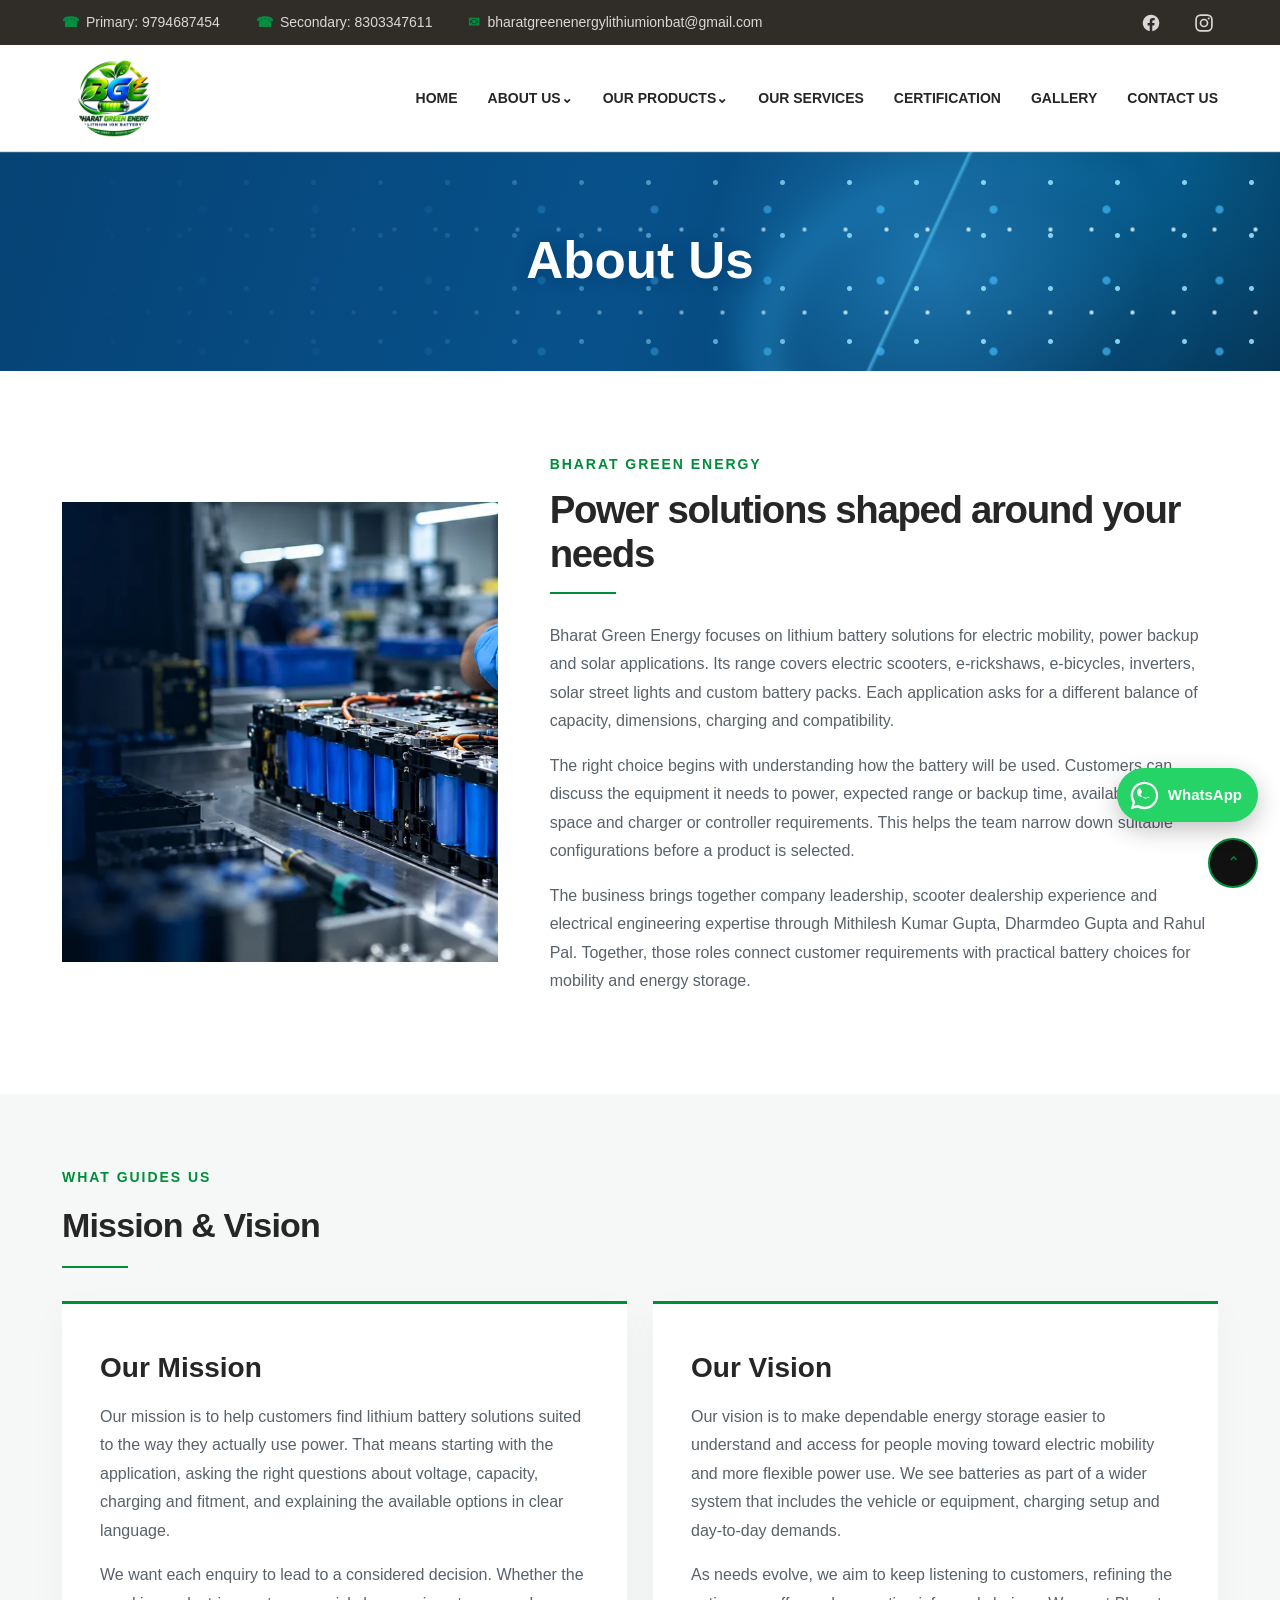
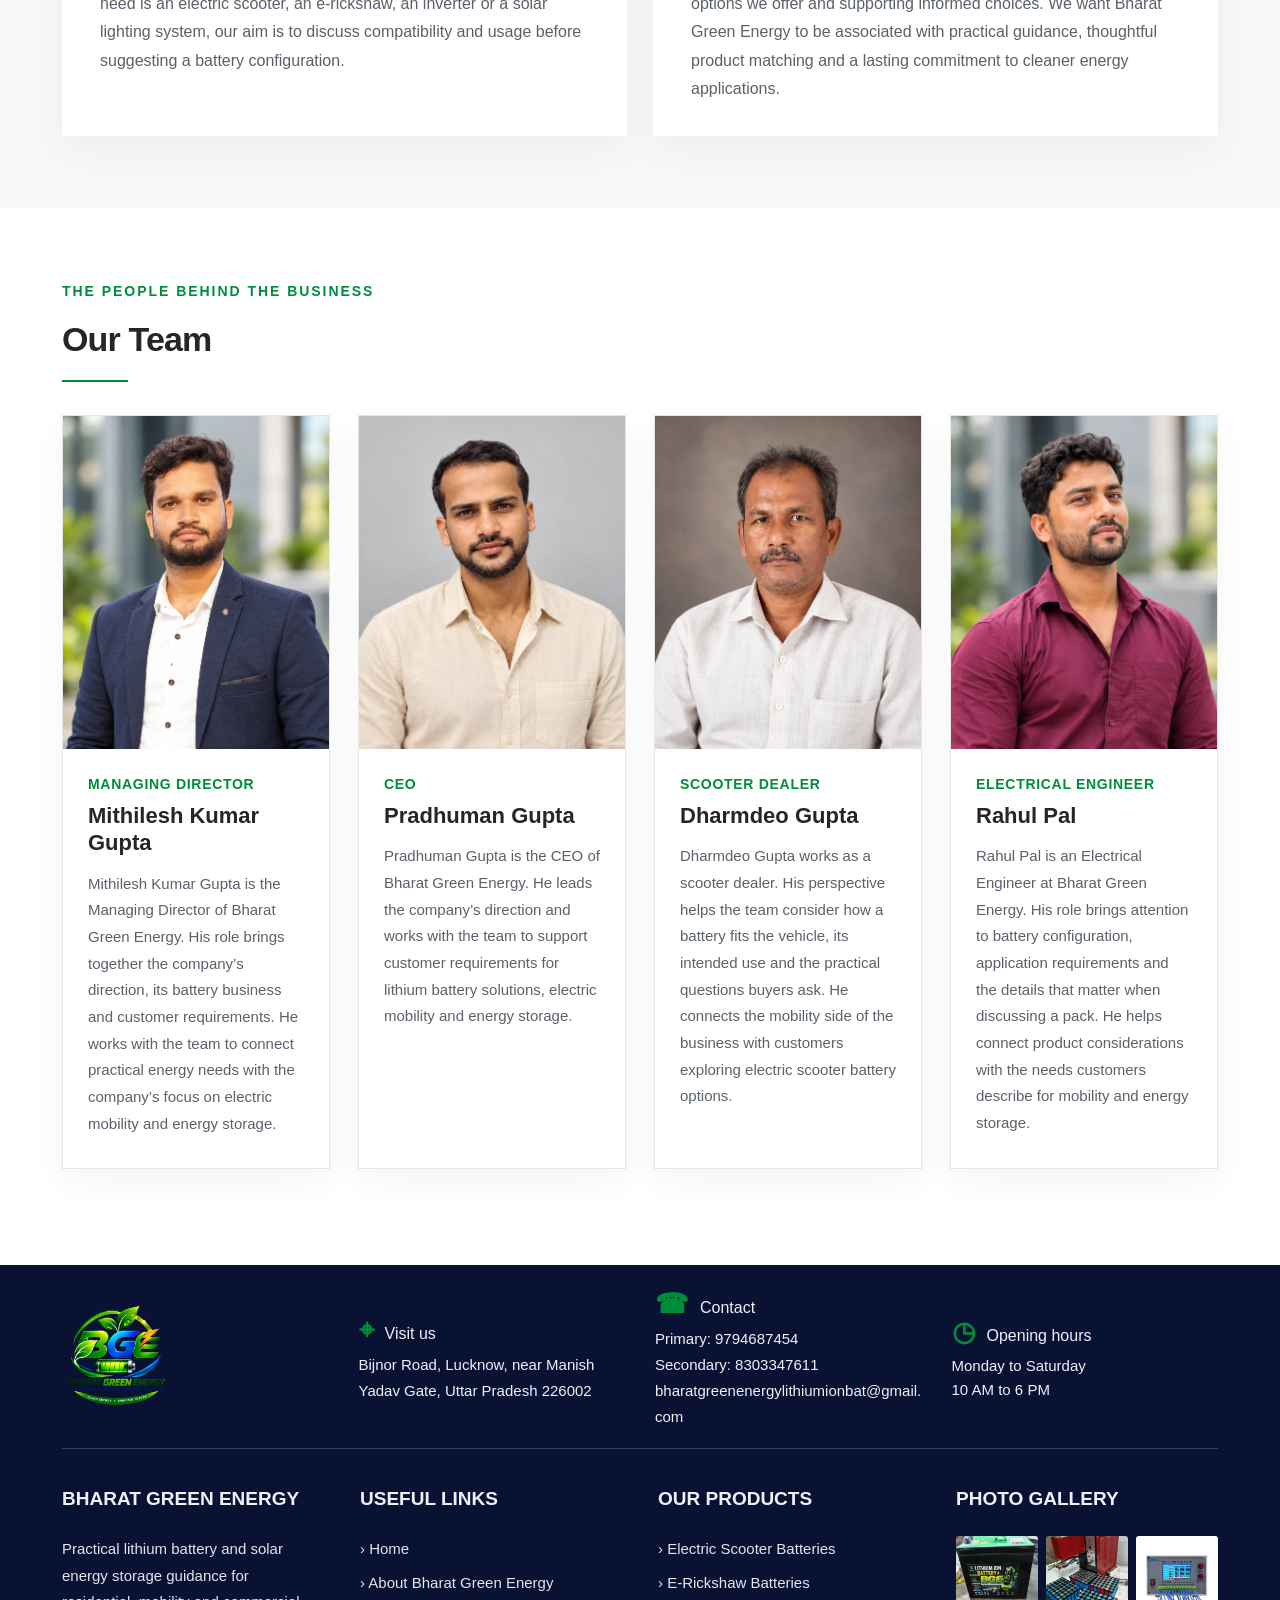
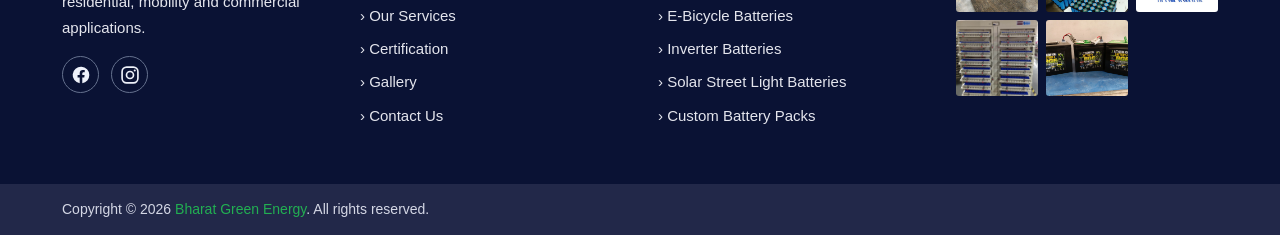
==== commit 8ce04896: "Initial project import" ====
--- a/about.html
+++ b/about.html
@@ -1,4 +1,4 @@
-<!doctype html><html lang="en"><head><meta charset="utf-8"><meta name="viewport" content="width=device-width,initial-scale=1"><meta name="description" content="Bharat Green Energy lithium battery applications and solar energy storage enquiries."><title>About Us | Bharat Green Energy</title><link rel="stylesheet" href="style.css"><link rel="icon" href="favicon.ico" sizes="any"><link rel="icon" type="image/png" sizes="64x64" href="assets/favicon.png"><link rel="apple-touch-icon" href="assets/favicon.png"></head><body><header id="top"><div class="topbar"><div class="wrap"><div class="contact-mini"><a href="tel:+918303347611"><b>☎</b>Primary: 8303347611</a><a href="tel:+919794687454"><b>☎</b>Secondary: 9794687454</a><a href="mailto:bharatgreenenergylithiumionbat@gmail.com"><b>✉</b>bharatgreenenergylithiumionbat@gmail.com</a></div><div class="social"><a href="https://www.facebook.com/share/18KfhfePfn/" target="_blank" rel="noopener noreferrer" aria-label="Bharat Green Energy on Facebook"><svg viewBox="0 0 24 24" aria-hidden="true"><path fill="currentColor" d="M22 12a10 10 0 1 0-11.56 9.88v-6.99H7.9V12h2.54V9.8c0-2.5 1.5-3.89 3.77-3.89 1.1 0 2.25.2 2.25.2v2.47h-1.27c-1.25 0-1.64.77-1.64 1.57V12h2.79l-.45 2.89h-2.34v6.99A10 10 0 0 0 22 12Z"/></svg></a><a href="https://www.instagram.com/bharatgreenenergybatterys?stkn=cHMzb2tzNDg3MjN2" target="_blank" rel="noopener noreferrer" aria-label="Bharat Green Energy on Instagram"><svg viewBox="0 0 24 24" aria-hidden="true"><rect x="2.5" y="2.5" width="19" height="19" rx="5.5" fill="none" stroke="currentColor" stroke-width="2"/><circle cx="12" cy="12" r="4.2" fill="none" stroke="currentColor" stroke-width="2"/><circle cx="17.7" cy="6.5" r="1.25" fill="currentColor"/></svg></a></div></div></div><div class="masthead"><div class="wrap"><a class="brand" href="index.html" aria-label="Bharat Green Energy home"><img class="brand-logo" src="assets/bharat-green-energy-logo-transparent.webp" alt="Bharat Green Energy logo"></a><button class="menu-toggle" type="button" aria-label="Open menu" aria-controls="mobile-drawer" aria-expanded="false"><span aria-hidden="true">☰</span></button><nav class="nav" aria-label="Main navigation"><a href="index.html">HOME</a><div class="dropdown"><a href="about.html">ABOUT US⌄</a><div class="dropdown-menu"><a href="about.html">About Bharat Green Energy</a><a href="about.html#mission">Mission & Vision</a><a href="about.html#team">Our Team</a></div></div><div class="dropdown"><a href="index.html#products">OUR PRODUCTS⌄</a><div class="dropdown-menu"><a href="product.html?item=electric-scooter">Electric Scooter Batteries</a><a href="product.html?item=e-rickshaw">E-Rickshaw Batteries</a><a href="product.html?item=e-bicycle">E-Bicycle Batteries</a><a href="product.html?item=inverter">Inverter Batteries</a><a href="product.html?item=solar-street-light">Solar Street Light Batteries</a><a href="product.html?item=custom">Custom Battery Packs</a></div></div><a href="services.html">OUR SERVICES</a><a href="certification.html">CERTIFICATION</a><a href="gallery.html">GALLERY</a><a href="contact.html">CONTACT US</a></nav></div></div><div class="menu-backdrop" aria-hidden="true"></div><aside class="mobile-drawer" id="mobile-drawer" aria-label="Mobile navigation" aria-hidden="true"><div class="drawer-head"><a href="index.html" aria-label="Bharat Green Energy home"><img src="assets/bharat-green-energy-logo-transparent.webp" alt="Bharat Green Energy logo"></a><button class="drawer-close" type="button" aria-label="Close menu">×</button></div><nav class="drawer-nav" aria-label="Mobile menu"><a href="index.html">Home</a><div class="drawer-group"><button type="button" class="drawer-expand" aria-expanded="false" aria-controls="drawer-about">About Us<span aria-hidden="true">›</span></button><div class="drawer-submenu" id="drawer-about" hidden><a href="about.html">About Bharat Green Energy</a><a href="about.html#mission">Mission &amp; Vision</a><a href="about.html#team">Our Team</a></div></div><div class="drawer-group"><button type="button" class="drawer-expand" aria-expanded="false" aria-controls="drawer-products">Our Products<span aria-hidden="true">›</span></button><div class="drawer-submenu" id="drawer-products" hidden><a href="index.html#products">View All Products</a><a href="product.html?item=electric-scooter">Electric Scooter Batteries</a><a href="product.html?item=e-rickshaw">E-Rickshaw Batteries</a><a href="product.html?item=e-bicycle">E-Bicycle Batteries</a><a href="product.html?item=inverter">Inverter Batteries</a><a href="product.html?item=solar-street-light">Solar Street Light Batteries</a><a href="product.html?item=custom">Custom Battery Packs</a></div></div><a href="services.html">Our Services</a><a href="certification.html">Certification</a><a href="gallery.html">Gallery</a><a href="contact.html">Contact Us</a></nav></aside></header><section class="page-banner"><div class="wrap"><h1>About Us</h1><p>Home › About Us</p></div></section>
+<!doctype html><html lang="en"><head><meta charset="utf-8"><meta name="viewport" content="width=device-width,initial-scale=1"><title>About Bharat Green Energy | Our Company &amp; Team</title><link rel="stylesheet" href="style.css"><link rel="icon" href="favicon.ico" sizes="any"><link rel="icon" type="image/png" sizes="64x64" href="assets/favicon.png"><link rel="apple-touch-icon" href="assets/favicon.png"><meta name="description" content="Learn about Bharat Green Energy, our team, mission and vision for lithium-ion battery solutions and energy storage."><meta name="robots" content="index, follow, max-image-preview:large"><link rel="canonical" href="https://bharatgreenenergybatteries.online/about.html"><meta property="og:type" content="website"><meta property="og:site_name" content="Bharat Green Energy"><meta property="og:title" content="About Bharat Green Energy | Our Company &amp; Team"><meta property="og:description" content="Learn about Bharat Green Energy, our team, mission and vision for lithium-ion battery solutions and energy storage."><meta property="og:url" content="https://bharatgreenenergybatteries.online/about.html"><meta property="og:image" content="https://bharatgreenenergybatteries.online/assets/bge-branded-battery-pack.webp"><meta name="twitter:card" content="summary_large_image"></head><body><header id="top"><div class="topbar"><div class="wrap"><div class="contact-mini"><a href="tel:+919794687454"><b>☎</b>Primary: 9794687454</a><a href="tel:+918303347611"><b>☎</b>Secondary: 8303347611</a><a href="mailto:bharatgreenenergylithiumionbat@gmail.com"><b>✉</b>bharatgreenenergylithiumionbat@gmail.com</a></div><div class="social"><a href="https://www.facebook.com/share/18KfhfePfn/" target="_blank" rel="noopener noreferrer" aria-label="Bharat Green Energy on Facebook"><svg viewBox="0 0 24 24" aria-hidden="true"><path fill="currentColor" d="M22 12a10 10 0 1 0-11.56 9.88v-6.99H7.9V12h2.54V9.8c0-2.5 1.5-3.89 3.77-3.89 1.1 0 2.25.2 2.25.2v2.47h-1.27c-1.25 0-1.64.77-1.64 1.57V12h2.79l-.45 2.89h-2.34v6.99A10 10 0 0 0 22 12Z"/></svg></a><a href="https://www.instagram.com/bharatgreenenergybatterys?stkn=cHMzb2tzNDg3MjN2" target="_blank" rel="noopener noreferrer" aria-label="Bharat Green Energy on Instagram"><svg viewBox="0 0 24 24" aria-hidden="true"><rect x="2.5" y="2.5" width="19" height="19" rx="5.5" fill="none" stroke="currentColor" stroke-width="2"/><circle cx="12" cy="12" r="4.2" fill="none" stroke="currentColor" stroke-width="2"/><circle cx="17.7" cy="6.5" r="1.25" fill="currentColor"/></svg></a></div></div></div><div class="masthead"><div class="wrap"><a class="brand" href="index.html" aria-label="Bharat Green Energy home"><img class="brand-logo" src="assets/bharat-green-energy-logo-transparent.webp" alt="Bharat Green Energy logo"></a><button class="menu-toggle" type="button" aria-label="Open menu" aria-controls="mobile-drawer" aria-expanded="false"><span aria-hidden="true">☰</span></button><nav class="nav" aria-label="Main navigation"><a href="index.html">HOME</a><div class="dropdown"><a href="about.html">ABOUT US⌄</a><div class="dropdown-menu"><a href="about.html">About Bharat Green Energy</a><a href="about.html#mission">Mission & Vision</a><a href="about.html#team">Our Team</a></div></div><div class="dropdown"><a href="index.html#products">OUR PRODUCTS⌄</a><div class="dropdown-menu"><a href="product.html?item=electric-scooter">Electric Scooter Batteries</a><a href="product.html?item=e-rickshaw">E-Rickshaw Batteries</a><a href="product.html?item=e-bicycle">E-Bicycle Batteries</a><a href="product.html?item=inverter">Inverter Batteries</a><a href="product.html?item=solar-street-light">Solar Street Light Batteries</a><a href="product.html?item=custom">Custom Battery Packs</a></div></div><a href="services.html">OUR SERVICES</a><a href="certification.html">CERTIFICATION</a><a href="gallery.html">GALLERY</a><a href="contact.html">CONTACT US</a></nav></div></div><div class="menu-backdrop" aria-hidden="true"></div><aside class="mobile-drawer" id="mobile-drawer" aria-label="Mobile navigation" aria-hidden="true"><div class="drawer-head"><a href="index.html" aria-label="Bharat Green Energy home"><img src="assets/bharat-green-energy-logo-transparent.webp" alt="Bharat Green Energy logo"></a><button class="drawer-close" type="button" aria-label="Close menu">×</button></div><nav class="drawer-nav" aria-label="Mobile menu"><a href="index.html">Home</a><div class="drawer-group"><button type="button" class="drawer-expand" aria-expanded="false" aria-controls="drawer-about">About Us<span aria-hidden="true">›</span></button><div class="drawer-submenu" id="drawer-about" hidden><a href="about.html">About Bharat Green Energy</a><a href="about.html#mission">Mission &amp; Vision</a><a href="about.html#team">Our Team</a></div></div><div class="drawer-group"><button type="button" class="drawer-expand" aria-expanded="false" aria-controls="drawer-products">Our Products<span aria-hidden="true">›</span></button><div class="drawer-submenu" id="drawer-products" hidden><a href="index.html#products">View All Products</a><a href="product.html?item=electric-scooter">Electric Scooter Batteries</a><a href="product.html?item=e-rickshaw">E-Rickshaw Batteries</a><a href="product.html?item=e-bicycle">E-Bicycle Batteries</a><a href="product.html?item=inverter">Inverter Batteries</a><a href="product.html?item=solar-street-light">Solar Street Light Batteries</a><a href="product.html?item=custom">Custom Battery Packs</a></div></div><a href="services.html">Our Services</a><a href="certification.html">Certification</a><a href="gallery.html">Gallery</a><a href="contact.html">Contact Us</a></nav></aside></header><section class="page-banner"><div class="wrap"><h1>About Us</h1><p>Home › About Us</p></div></section>
 <section class="section about-overview"><div class="wrap about-layout"><div class="about-photo"><img src="assets/battery-workshop.webp" alt="Illustrative lithium battery assembly workspace"></div><div class="about-copy"><p class="eyebrow">Bharat Green Energy</p><h2 class="rule">Power solutions shaped around your needs</h2><p>Bharat Green Energy focuses on lithium battery solutions for electric mobility, power backup and solar applications. Its range covers electric scooters, e-rickshaws, e-bicycles, inverters, solar street lights and custom battery packs. Each application asks for a different balance of capacity, dimensions, charging and compatibility.</p><p>The right choice begins with understanding how the battery will be used. Customers can discuss the equipment it needs to power, expected range or backup time, available installation space and charger or controller requirements. This helps the team narrow down suitable configurations before a product is selected.</p><p>The business brings together company leadership, scooter dealership experience and electrical engineering expertise through Mithilesh Kumar Gupta, Dharmdeo Gupta and Rahul Pal. Together, those roles connect customer requirements with practical battery choices for mobility and energy storage.</p></div></div></section>
-<section class="section mission-section" id="mission"><div class="wrap"><div class="section-heading"><p class="eyebrow">What guides us</p><h2 class="section-title rule">Mission &amp; Vision</h2></div><div class="mission-grid"><article><span class="section-number">01</span><h3>Our Mission</h3><p>Our mission is to help customers find lithium battery solutions suited to the way they actually use power. That means starting with the application, asking the right questions about voltage, capacity, charging and fitment, and explaining the available options in clear language.</p><p>We want each enquiry to lead to a considered decision. Whether the need is an electric scooter, an e-rickshaw, an inverter or a solar lighting system, our aim is to discuss compatibility and usage before suggesting a battery configuration.</p></article><article><span class="section-number">02</span><h3>Our Vision</h3><p>Our vision is to make dependable energy storage easier to understand and access for people moving toward electric mobility and more flexible power use. We see batteries as part of a wider system that includes the vehicle or equipment, charging setup and day-to-day demands.</p><p>As needs evolve, we aim to keep listening to customers, refining the options we offer and supporting informed choices. We want Bharat Green Energy to be associated with practical guidance, thoughtful product matching and a lasting commitment to cleaner energy applications.</p></article></div></div></section>
-<section class="section team-section" id="team"><div class="wrap"><div class="section-heading"><p class="eyebrow">The people behind the business</p><h2 class="section-title rule">Our Team</h2></div><div class="team-grid"><article class="team-card"><div class="team-portrait"><img src="assets/mithilesh-portrait-v2.webp" alt="Mithilesh Kumar Gupta, Managing Director" loading="lazy" style="object-position:center 25%"></div><div class="team-card-body"><p class="team-role">Managing Director</p><h3>Mithilesh Kumar Gupta</h3><p>Mithilesh Kumar Gupta is the Managing Director of Bharat Green Energy. His role brings together the company’s direction, its battery business and customer requirements. He works with the team to connect practical energy needs with the company’s focus on electric mobility and energy storage.</p></div></article><article class="team-card"><div class="team-portrait"><img src="assets/dharmdeo-gupta-portrait.webp" alt="Dharmdeo Gupta" loading="lazy"></div><div class="team-card-body"><p class="team-role">Scooter Dealer</p><h3>Dharmdeo Gupta</h3><p>Dharmdeo Gupta works as a scooter dealer. His perspective helps the team consider how a battery fits the vehicle, its intended use and the practical questions buyers ask. He connects the mobility side of the business with customers exploring electric scooter battery options.</p></div></article><article class="team-card"><div class="team-portrait"><img src="assets/rahul-pal-portrait.webp" alt="Rahul Pal" loading="lazy"></div><div class="team-card-body"><p class="team-role">Electrical Engineer &amp; Battery Manufacturer</p><h3>Rahul Pal</h3><p>Rahul Pal is an Electrical Engineer working in battery manufacturing. His role brings attention to battery configuration, application requirements and the details that matter when discussing a pack. He helps connect product considerations with the needs customers describe for mobility and energy storage.</p></div></article><article class="team-card"><div class="team-portrait"><img src="assets/praduman-portrait-v2.webp" alt="Praduman Gupta" loading="lazy"></div><div class="team-card-body"><p class="team-role">Team Member</p><h3>Praduman Gupta</h3><p>Praduman Gupta is part of the Bharat Green Energy team. He joins Mithilesh Kumar Gupta, Dharmdeo Gupta and Rahul Pal in representing the business and its focus on lithium battery solutions for electric mobility and energy storage.</p></div></article></div></div></section><footer class="footer"><div class="wrap footer-info"><div><a class="brand" href="index.html"><img class="brand-logo" src="assets/bharat-green-energy-logo-transparent.webp" alt="Bharat Green Energy logo"></a></div><div><b>⌖</b>Visit us <span><a href="https://maps.app.goo.gl/enoF5jW4psgScYXw9?g_st=aw" target="_blank" rel="noopener noreferrer" aria-label="Open our address in Google Maps">Bijnor Road, Lucknow, near Manish Yadav Gate, Uttar Pradesh 226002</a></span></div><div><b>☎</b>Contact <span><a href="tel:+918303347611">Primary: 8303347611</a><br><a href="tel:+919794687454">Secondary: 9794687454</a><br><a href="mailto:bharatgreenenergylithiumionbat@gmail.com">bharatgreenenergylithiumionbat@gmail.com</a></span></div><div><b>◷</b>Opening hours <span>Monday to Saturday<br>9 AM to 9 PM</span></div></div><div class="wrap footer-main"><div><h3>BHARAT GREEN ENERGY</h3><p>Practical lithium battery and solar energy storage guidance for residential, mobility and commercial applications.</p><div class="footer-social"><a href="https://www.facebook.com/share/18KfhfePfn/" target="_blank" rel="noopener noreferrer" aria-label="Bharat Green Energy on Facebook"><svg viewBox="0 0 24 24" aria-hidden="true"><path fill="currentColor" d="M22 12a10 10 0 1 0-11.56 9.88v-6.99H7.9V12h2.54V9.8c0-2.5 1.5-3.89 3.77-3.89 1.1 0 2.25.2 2.25.2v2.47h-1.27c-1.25 0-1.64.77-1.64 1.57V12h2.79l-.45 2.89h-2.34v6.99A10 10 0 0 0 22 12Z"/></svg></a><a href="https://www.instagram.com/bharatgreenenergybatterys?stkn=cHMzb2tzNDg3MjN2" target="_blank" rel="noopener noreferrer" aria-label="Bharat Green Energy on Instagram"><svg viewBox="0 0 24 24" aria-hidden="true"><rect x="2.5" y="2.5" width="19" height="19" rx="5.5" fill="none" stroke="currentColor" stroke-width="2"/><circle cx="12" cy="12" r="4.2" fill="none" stroke="currentColor" stroke-width="2"/><circle cx="17.7" cy="6.5" r="1.25" fill="currentColor"/></svg></a></div></div><div><h3>USEFUL LINKS</h3><ul><li><a href="index.html">› Home</a></li><li><a href="about.html">› About Bharat Green Energy</a></li><li><a href="services.html">› Our Services</a></li><li><a href="certification.html">› Certification</a></li><li><a href="gallery.html">› Gallery</a></li><li><a href="contact.html">› Contact Us</a></li></ul></div><div><h3>OUR PRODUCTS</h3><ul><li><a href="product.html?item=electric-scooter">› Electric Scooter Batteries</a></li><li><a href="product.html?item=e-rickshaw">› E-Rickshaw Batteries</a></li><li><a href="product.html?item=e-bicycle">› E-Bicycle Batteries</a></li><li><a href="product.html?item=inverter">› Inverter Batteries</a></li><li><a href="product.html?item=solar-street-light">› Solar Street Light Batteries</a></li><li><a href="product.html?item=custom">› Custom Battery Packs</a></li></ul></div><div><h3>PHOTO GALLERY</h3><div class="thumb-grid"><a href="gallery.html" aria-label="View Bharat Green Energy battery pack in the gallery"><img src="assets/bge-branded-battery-pack.webp" alt="Bharat Green Energy battery pack" loading="lazy"></a><a href="gallery.html" aria-label="View Battery cell assembly in the gallery"><img src="assets/battery-cell-assembly.webp" alt="Battery cell assembly" loading="lazy"></a><a href="gallery.html" aria-label="View Automatic cell equalizer in the gallery"><img src="assets/automatic-cell-equalizer.webp" alt="Automatic cell equalizer" loading="lazy"></a><a href="gallery.html" aria-label="View Battery cell testing cabinet in the gallery"><img src="assets/cell-testing-cabinet.webp" alt="Battery cell testing cabinet" loading="lazy"></a><a href="gallery.html" aria-label="View Bharat Green Energy battery range in the gallery"><img src="assets/bge-battery-range.webp" alt="Bharat Green Energy battery range" loading="lazy"></a></div></div></div><div class="copyright"><div class="wrap">Copyright © 2026 <span style="color:#22af52">Bharat Green Energy</span>. All rights reserved.</div></div></footer><a class="whatsapp-float" href="https://wa.me/918303347611?text=Hello%20Bharat%20Green%20Energy%2C%20I%20would%20like%20help%20with%20a%20lithium%20battery%20solution." aria-label="Chat with Bharat Green Energy on WhatsApp" target="_blank" rel="noopener noreferrer"><svg viewBox="0 0 32 32" aria-hidden="true"><path fill="currentColor" d="M16 .8A15.2 15.2 0 0 0 3 23.9L.8 31.2l7.5-2A15.2 15.2 0 1 0 16 .8Zm0 27.6c-2.3 0-4.5-.6-6.5-1.8l-.5-.3-4.5 1.2 1.2-4.4-.3-.5A12.6 12.6 0 1 1 16 28.4Zm6.9-9.5c-.4-.2-2.3-1.1-2.7-1.3-.4-.1-.7-.2-1 .2-.3.4-1.1 1.3-1.4 1.6-.3.3-.5.3-.9.1-.4-.2-1.6-.6-3-1.9-1.1-1-1.9-2.2-2.1-2.6-.2-.4 0-.6.2-.8l.7-.9.4-.7c.1-.3 0-.5 0-.7l-1.2-2.9c-.3-.7-.6-.6-.9-.6h-.8c-.3 0-.7.1-1.1.5s-1.4 1.4-1.4 3.3 1.5 3.8 1.7 4.6 4.7 5.4c1.3.4 2.3.6 3.1.5 1.3-.1 2.3-1 2.6-1.9.3-.9.3-1.7.2-1.9-.1-.2-.3-.3-.7-.5Z"/></svg><span>WhatsApp</span></a><button class="backtop" aria-label="Back to top" onclick="window.scrollTo({top:0,behavior:'smooth'})">⌃</button><script src="script.js"></script></body></html>+<section class="section mission-section" id="mission"><div class="wrap"><div class="section-heading"><p class="eyebrow">What guides us</p><h2 class="section-title rule">Mission &amp; Vision</h2></div><div class="mission-grid"><article><h3>Our Mission</h3><p>Our mission is to help customers find lithium battery solutions suited to the way they actually use power. That means starting with the application, asking the right questions about voltage, capacity, charging and fitment, and explaining the available options in clear language.</p><p>We want each enquiry to lead to a considered decision. Whether the need is an electric scooter, an e-rickshaw, an inverter or a solar lighting system, our aim is to discuss compatibility and usage before suggesting a battery configuration.</p></article><article><h3>Our Vision</h3><p>Our vision is to make dependable energy storage easier to understand and access for people moving toward electric mobility and more flexible power use. We see batteries as part of a wider system that includes the vehicle or equipment, charging setup and day-to-day demands.</p><p>As needs evolve, we aim to keep listening to customers, refining the options we offer and supporting informed choices. We want Bharat Green Energy to be associated with practical guidance, thoughtful product matching and a lasting commitment to cleaner energy applications.</p></article></div></div></section>
+<section class="section team-section" id="team"><div class="wrap"><div class="section-heading"><p class="eyebrow">The people behind the business</p><h2 class="section-title rule">Our Team</h2></div><div class="team-grid"><article class="team-card"><div class="team-portrait"><img src="assets/mithilesh-portrait-v2.webp" alt="Mithilesh Kumar Gupta, Managing Director" loading="lazy" style="object-position:center 25%"></div><div class="team-card-body"><p class="team-role">Managing Director</p><h3>Mithilesh Kumar Gupta</h3><p>Mithilesh Kumar Gupta is the Managing Director of Bharat Green Energy. His role brings together the company’s direction, its battery business and customer requirements. He works with the team to connect practical energy needs with the company’s focus on electric mobility and energy storage.</p></div></article><article class="team-card"><div class="team-portrait"><img src="assets/praduman-portrait-v2.webp" alt="Pradhuman Gupta" loading="lazy"></div><div class="team-card-body"><p class="team-role">CEO</p><h3>Pradhuman Gupta</h3><p>Pradhuman Gupta is the CEO of Bharat Green Energy. He leads the company’s direction and works with the team to support customer requirements for lithium battery solutions, electric mobility and energy storage.</p></div></article><article class="team-card"><div class="team-portrait"><img src="assets/dharmdeo-gupta-portrait.webp" alt="Dharmdeo Gupta" loading="lazy"></div><div class="team-card-body"><p class="team-role">Scooter Dealer</p><h3>Dharmdeo Gupta</h3><p>Dharmdeo Gupta works as a scooter dealer. His perspective helps the team consider how a battery fits the vehicle, its intended use and the practical questions buyers ask. He connects the mobility side of the business with customers exploring electric scooter battery options.</p></div></article><article class="team-card"><div class="team-portrait"><img src="assets/rahul-pal-portrait.webp" alt="Rahul Pal" loading="lazy"></div><div class="team-card-body"><p class="team-role">Electrical Engineer</p><h3>Rahul Pal</h3><p>Rahul Pal is an Electrical Engineer at Bharat Green Energy. His role brings attention to battery configuration, application requirements and the details that matter when discussing a pack. He helps connect product considerations with the needs customers describe for mobility and energy storage.</p></div></article></div></div></section><footer class="footer"><div class="wrap footer-info"><div><a class="brand" href="index.html"><img class="brand-logo" src="assets/bharat-green-energy-logo-transparent.webp" alt="Bharat Green Energy logo"></a></div><div><b>⌖</b>Visit us <span><a href="https://maps.app.goo.gl/enoF5jW4psgScYXw9?g_st=aw" target="_blank" rel="noopener noreferrer" aria-label="Open our address in Google Maps">Bijnor Road, Lucknow, near Manish Yadav Gate, Uttar Pradesh 226002</a></span></div><div><b>☎</b>Contact <span><a href="tel:+919794687454">Primary: 9794687454</a><br><a href="tel:+918303347611">Secondary: 8303347611</a><br><a href="mailto:bharatgreenenergylithiumionbat@gmail.com">bharatgreenenergylithiumionbat@gmail.com</a></span></div><div><b>◷</b>Opening hours <span>Monday to Saturday<br>10 AM to 6 PM</span></div></div><div class="wrap footer-main"><div><h3>BHARAT GREEN ENERGY</h3><p>Practical lithium battery and solar energy storage guidance for residential, mobility and commercial applications.</p><div class="footer-social"><a href="https://www.facebook.com/share/18KfhfePfn/" target="_blank" rel="noopener noreferrer" aria-label="Bharat Green Energy on Facebook"><svg viewBox="0 0 24 24" aria-hidden="true"><path fill="currentColor" d="M22 12a10 10 0 1 0-11.56 9.88v-6.99H7.9V12h2.54V9.8c0-2.5 1.5-3.89 3.77-3.89 1.1 0 2.25.2 2.25.2v2.47h-1.27c-1.25 0-1.64.77-1.64 1.57V12h2.79l-.45 2.89h-2.34v6.99A10 10 0 0 0 22 12Z"/></svg></a><a href="https://www.instagram.com/bharatgreenenergybatterys?stkn=cHMzb2tzNDg3MjN2" target="_blank" rel="noopener noreferrer" aria-label="Bharat Green Energy on Instagram"><svg viewBox="0 0 24 24" aria-hidden="true"><rect x="2.5" y="2.5" width="19" height="19" rx="5.5" fill="none" stroke="currentColor" stroke-width="2"/><circle cx="12" cy="12" r="4.2" fill="none" stroke="currentColor" stroke-width="2"/><circle cx="17.7" cy="6.5" r="1.25" fill="currentColor"/></svg></a></div></div><div><h3>USEFUL LINKS</h3><ul><li><a href="index.html">› Home</a></li><li><a href="about.html">› About Bharat Green Energy</a></li><li><a href="services.html">› Our Services</a></li><li><a href="certification.html">› Certification</a></li><li><a href="gallery.html">› Gallery</a></li><li><a href="contact.html">› Contact Us</a></li></ul></div><div><h3>OUR PRODUCTS</h3><ul><li><a href="product.html?item=electric-scooter">› Electric Scooter Batteries</a></li><li><a href="product.html?item=e-rickshaw">› E-Rickshaw Batteries</a></li><li><a href="product.html?item=e-bicycle">› E-Bicycle Batteries</a></li><li><a href="product.html?item=inverter">› Inverter Batteries</a></li><li><a href="product.html?item=solar-street-light">› Solar Street Light Batteries</a></li><li><a href="product.html?item=custom">› Custom Battery Packs</a></li></ul></div><div><h3>PHOTO GALLERY</h3><div class="thumb-grid"><a href="gallery.html" aria-label="View Bharat Green Energy battery pack in the gallery"><img src="assets/bge-branded-battery-pack.webp" alt="Bharat Green Energy battery pack" loading="lazy"></a><a href="gallery.html" aria-label="View Battery cell assembly in the gallery"><img src="assets/battery-cell-assembly.webp" alt="Battery cell assembly" loading="lazy"></a><a href="gallery.html" aria-label="View Automatic cell equalizer in the gallery"><img src="assets/automatic-cell-equalizer.webp" alt="Automatic cell equalizer" loading="lazy"></a><a href="gallery.html" aria-label="View Battery cell testing cabinet in the gallery"><img src="assets/cell-testing-cabinet.webp" alt="Battery cell testing cabinet" loading="lazy"></a><a href="gallery.html" aria-label="View Bharat Green Energy battery range in the gallery"><img src="assets/bge-battery-range.webp" alt="Bharat Green Energy battery range" loading="lazy"></a></div></div></div><div class="copyright"><div class="wrap">Copyright © 2026 <span style="color:#22af52">Bharat Green Energy</span>. All rights reserved.</div></div></footer><a class="whatsapp-float" href="https://wa.me/919794687454?text=Hello%20Bharat%20Green%20Energy%2C%20I%20would%20like%20to%20get%20help%20regarding%20your%20batteries%2C%20services%20or%20other%20work." aria-label="Chat with Bharat Green Energy on WhatsApp" target="_blank" rel="noopener noreferrer"><svg viewBox="0 0 32 32" aria-hidden="true"><path fill="currentColor" d="M16 .8A15.2 15.2 0 0 0 3 23.9L.8 31.2l7.5-2A15.2 15.2 0 1 0 16 .8Zm0 27.6c-2.3 0-4.5-.6-6.5-1.8l-.5-.3-4.5 1.2 1.2-4.4-.3-.5A12.6 12.6 0 1 1 16 28.4Zm6.9-9.5c-.4-.2-2.3-1.1-2.7-1.3-.4-.1-.7-.2-1 .2-.3.4-1.1 1.3-1.4 1.6-.3.3-.5.3-.9.1-.4-.2-1.6-.6-3-1.9-1.1-1-1.9-2.2-2.1-2.6-.2-.4 0-.6.2-.8l.7-.9.4-.7c.1-.3 0-.5 0-.7l-1.2-2.9c-.3-.7-.6-.6-.9-.6h-.8c-.3 0-.7.1-1.1.5s-1.4 1.4-1.4 3.3 1.5 3.8 1.7 4.6 4.7 5.4c1.3.4 2.3.6 3.1.5 1.3-.1 2.3-1 2.6-1.9.3-.9.3-1.7.2-1.9-.1-.2-.3-.3-.7-.5Z"/></svg><span>WhatsApp</span></a><button class="backtop" aria-label="Back to top" onclick="window.scrollTo({top:0,behavior:'smooth'})">⌃</button><script src="script.js"></script></body></html>
--- a/style.css
+++ b/style.css
@@ -54,3 +54,5 @@
 .masthead .brand{width:104px;height:104px;display:flex;align-items:center;justify-content:center;border-radius:50%;background:transparent;overflow:hidden}.masthead .brand-logo{width:100%;height:100%;object-fit:contain;border-radius:50%;background:transparent}.drawer-head img{border-radius:50%;background:transparent}.footer .brand{background:transparent}.footer .brand-logo{object-fit:contain;background:transparent}@media(max-width:900px){.masthead .brand{width:76px;height:76px}}@media(max-width:760px){.masthead .brand{width:70px;height:70px}}
 
 .masthead .brand-logo{padding:12%;}.drawer-head img{object-fit:contain;padding:8%;}
+
+#whatsapp-enquiry{border:0;border-radius:16px;padding:28px;width:min(440px,calc(100% - 32px));color:#153729}#whatsapp-enquiry::backdrop{background:rgba(0,0,0,.55)}#whatsapp-enquiry h2{margin:0 0 20px}#whatsapp-enquiry label{display:block;margin:14px 0}#whatsapp-enquiry input,#whatsapp-enquiry textarea{display:block;box-sizing:border-box;width:100%;margin-top:8px;padding:12px;border:1px solid #b8c9bf;border-radius:8px;font:inherit}.whatsapp-actions{display:flex;gap:10px;justify-content:flex-end}.whatsapp-actions button{padding:12px;border:0;border-radius:8px;cursor:pointer}.whatsapp-actions button[type=submit]{background:#168942;color:white}
